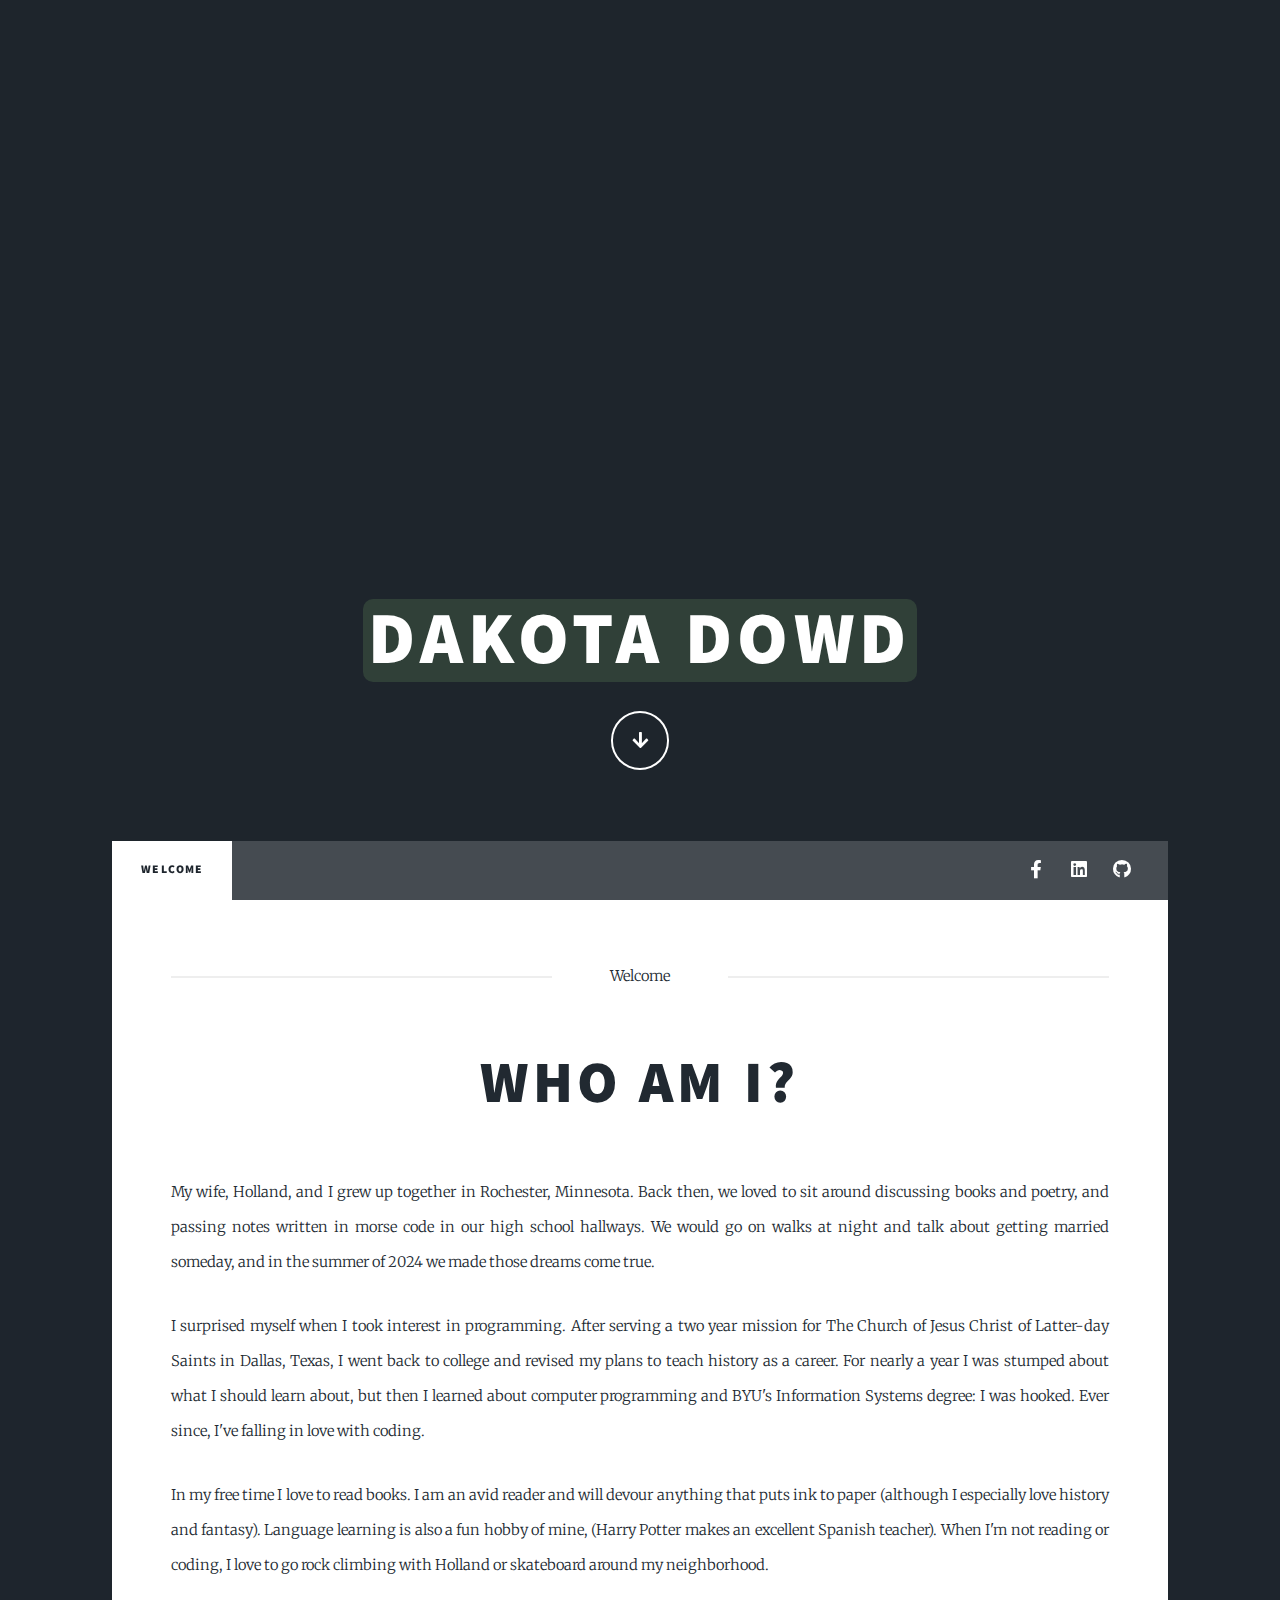
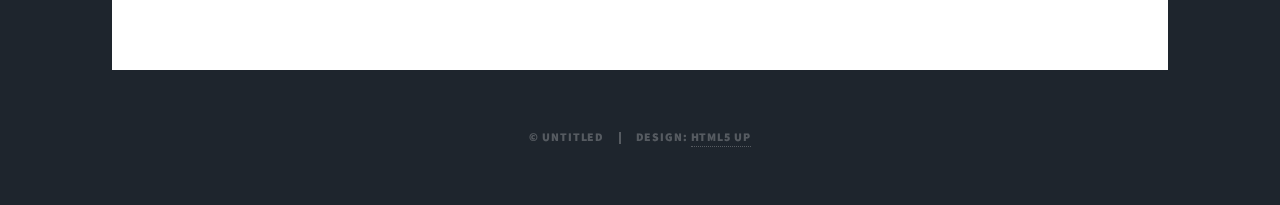
==== index.html @ 3ace3e80 "Add files via upload" ====
<!DOCTYPE HTML>
<!--
	Massively by HTML5 UP
	html5up.net | @ajlkn
	Free for personal and commercial use under the CCA 3.0 license (html5up.net/license)
-->
<html>
	<head>
		<title>Massively by HTML5 UP</title>
		<meta charset="utf-8" />
		<meta name="viewport" content="width=device-width, initial-scale=1, user-scalable=no" />
		<link rel="stylesheet" href="assets/css/main.css" />
		<noscript><link rel="stylesheet" href="assets/css/noscript.css" /></noscript>

	
	</head>
	<body class="is-preload">

		<!-- Wrapper -->
			<div id="wrapper" class="fade-in">

				<!-- Intro -->
					<div id="intro">
						<h1>Dakota Dowd<br />
						</h1>
						<ul class="actions">
							<li><a href="#header" class="button icon solid solo fa-arrow-down scrolly">Continue</a></li>
						</ul>
					</div>

				<!-- Header -->
					<header id="header">
						<a href="index.html" class="logo">Dakota Dowd</a>
					</header>

				<!-- Nav -->
					<nav id="nav">
						<ul class="links">
							<li class="active"><a href="index.html">Welcome</a></li>
							<!-- THESE ARE THE TABS FOR A GENERIC PAGE AND FOR A ELEMENTS REFERENCE PAGE -->
							<!-- <li><a href="generic.html">Generic Page</a></li> -->
							<!-- <li><a href="elements.html">Elements Reference</a></li> -->
						</ul>
						<ul class="icons">
							<!-- <li><a href="#" class="icon brands fa-twitter"><span class="label">Twitter</span></a></li> -->
							<li><a href="https://www.facebook.com/profile.php?id=100009518986532" class="icon brands fa-facebook-f"><span class="label">Facebook</span></a></li>
							<!-- <li><a href="#" class="icon brands fa-instagram"><span class="label">Instagram</span></a></li> -->
							<li><a href="www.linkedin.com/in/dakota-dowd-014100195" class="icon brands fa-linkedin"><span class="label">Linkedin</span></a></li>
							<li><a href="https://github.com/Dakota-Dowd" class="icon brands fa-github"><span class="label">GitHub</span></a></li>

						</ul>
					</nav>

				<!-- Main -->
					<div id="main">

						<!-- MAIN TEXT OF THE PAGE -->
							<article class="post featured">
								<header class="major">
									<span class="date">Welcome</span>
									<h2><a href="#">Who Am I?</a></h2>
									
								</header>
								
								
								<p>My wife, Holland, and I grew up together in Rochester, Minnesota. Back then, we loved to sit around discussing books and poetry, and passing notes written in morse code in our high school hallways. We would go on walks at night and talk about getting married someday, and in the summer of 2024 we made those dreams come true.</p>
								<!-- THIS IS A PICTURE OF HOLLAND AND ME IN CASE I WANT TO USE IT IN THE FUTURE -->
								<!-- <p style="text-align: center;">(This is us in our Sophomore year Homecoming)</p> -->
								<!-- <a href="#" class="image main"> -->
									<!-- <img src="images/HomecomingPhoto.jpg" alt="" style="width: 250px; height: 250px; display: block; margin-left: auto; margin-right: auto;" /></a> -->

								<p>I surprised myself when I took interest in programming. After serving a two year mission for The Church of Jesus Christ of Latter-day Saints in Dallas, Texas, I went back to college and revised my plans to teach history as a career. For nearly a year I was stumped about what I should learn about, but then I learned about computer programming and BYU's Information Systems degree: I was hooked. Ever since, I've falling in love with coding.</p>
								
								<!-- THIS IS A PICTURE OF BENJI AND ME IN CASE I WANT TO USE IT IN THE FUTURE -->
								<!-- <p style="text-align: center;">(My best friend since childhood, Benji, who introduced me to Information Systems)</p> -->
								<!-- <a href="#" class="image main"> -->
									<!-- <img src="images/Benji_and_me.jpg" alt="" style="width: 250px; height: 250px; display: block; margin-left: auto; margin-right: auto;" /></a> -->
								
									<p>In my free time I love to read books. I am an avid reader and will devour anything that puts ink to paper (although I especially love history and fantasy). Language learning is also a fun hobby of mine, (Harry Potter makes an excellent Spanish teacher). When I'm not reading or coding, I love to go rock climbing with Holland or skateboard around my neighborhood.</p>
								<!-- <ul class="actions special">
									<li><a href="#" class="button large">Full Story</a></li>
								</ul> -->
							</article>

						<!-- Posts (THIS IS WHERE I CAN ADD BLOG POSTS IF WANTED) -->
							<!-- <section class="posts">
								<article>
									<header>
										<span class="date">April 24, 2017</span>
										<h2><a href="#">Sed magna<br />
										ipsum faucibus</a></h2>
									</header>
									<a href="#" class="image fit"><img src="images/WeddingPhoto.jpg" alt="" /></a>
									<p>Donec eget ex magna. Interdum et malesuada fames ac ante ipsum primis in faucibus. Pellentesque venenatis dolor imperdiet dolor mattis sagittis magna etiam.</p>
									<ul class="actions special">
										<li><a href="#" class="button">Full Story</a></li>
									</ul>
								</article>
								<article>
									<header>
										<span class="date">April 22, 2017</span>
										<h2><a href="#">Primis eget<br />
										imperdiet lorem</a></h2>
									</header>
									<a href="#" class="image fit"><img src="images/WeddingPhoto.jpg" alt="" /></a>
									<p>Donec eget ex magna. Interdum et malesuada fames ac ante ipsum primis in faucibus. Pellentesque venenatis dolor imperdiet dolor mattis sagittis magna etiam.</p>
									<ul class="actions special">
										<li><a href="#" class="button">Full Story</a></li>
									</ul>
								</article>
								<article>
									<header>
										<span class="date">April 18, 2017</span>
										<h2><a href="#">Ante mattis<br />
										interdum dolor</a></h2>
									</header>
									<a href="#" class="image fit"><img src="images/WeddingPhoto.jpg" alt="" /></a>
									<p>Donec eget ex magna. Interdum et malesuada fames ac ante ipsum primis in faucibus. Pellentesque venenatis dolor imperdiet dolor mattis sagittis magna etiam.</p>
									<ul class="actions special">
										<li><a href="#" class="button">Full Story</a></li>
									</ul>
								</article>
								<article>
									<header>
										<span class="date">April 14, 2017</span>
										<h2><a href="#">Tempus sed<br />
										nulla imperdiet</a></h2>
									</header>
									<a href="#" class="image fit"><img src="images/pic05.jpg" alt="" /></a>
									<p>Donec eget ex magna. Interdum et malesuada fames ac ante ipsum primis in faucibus. Pellentesque venenatis dolor imperdiet dolor mattis sagittis magna etiam.</p>
									<ul class="actions special">
										<li><a href="#" class="button">Full Story</a></li>
									</ul>
								</article>
								<article>
									<header>
										<span class="date">April 11, 2017</span>
										<h2><a href="#">Odio magna<br />
										sed consectetur</a></h2>
									</header>
									<a href="#" class="image fit"><img src="images/pic06.jpg" alt="" /></a>
									<p>Donec eget ex magna. Interdum et malesuada fames ac ante ipsum primis in faucibus. Pellentesque venenatis dolor imperdiet dolor mattis sagittis magna etiam.</p>
									<ul class="actions special">
										<li><a href="#" class="button">Full Story</a></li>
									</ul>
								</article>
								<article>
									<header>
										<span class="date">April 7, 2017</span>
										<h2><a href="#">Augue lorem<br />
										primis vestibulum</a></h2>
									</header>
									<a href="#" class="image fit"><img src="images/pic07.jpg" alt="" /></a>
									<p>Donec eget ex magna. Interdum et malesuada fames ac ante ipsum primis in faucibus. Pellentesque venenatis dolor imperdiet dolor mattis sagittis magna etiam.</p>
									<ul class="actions special">
										<li><a href="#" class="button">Full Story</a></li>
									</ul>
								</article>
							</section> -->

						<!-- Footer -->
							<!-- <footer>
								<div class="pagination">
									<a href="#" class="previous">Prev</a>
									<a href="#" class="page active">1</a>
									<a href="#" class="page">2</a>
									<a href="#" class="page">3</a>
									<span class="extra">&hellip;</span>
									<a href="#" class="page">8</a>
									<a href="#" class="page">9</a>
									<a href="#" class="page">10</a>
									<a href="#" class="next">Next</a>
								</div>
							</footer> -->

					</div>

				<!-- Footer -->
					<!-- <footer id="footer">
						<section>
							<form method="post" action="#">
								<div class="fields">
									<div class="field">
										<label for="name">Name</label>
										<input type="text" name="name" id="name" />
									</div>
									<div class="field">
										<label for="email">Email</label>
										<input type="text" name="email" id="email" />
									</div>
									<div class="field">
										<label for="message">Message</label>
										<textarea name="message" id="message" rows="3"></textarea>
									</div>
								</div>
								<ul class="actions">
									<li><input type="submit" value="Send Message" /></li>
								</ul>
							</form>
						</section>
						<section class="split contact">
							<section class="alt">
								<h3>Address</h3>
								<p>1234 Somewhere Road #87257<br />
								Nashville, TN 00000-0000</p>
							</section>
							<section>
								<h3>Phone</h3>
								<p><a href="#">(000) 000-0000</a></p>
							</section>
							<section>
								<h3>Email</h3>
								<p><a href="#">info@untitled.tld</a></p>
							</section>
							<section>
								<h3>Social</h3>
								<ul class="icons alt">
									<li><a href="#" class="icon brands alt fa-twitter"><span class="label">Twitter</span></a></li>
									<li><a href="#" class="icon brands alt fa-facebook-f"><span class="label">Facebook</span></a></li>
									<li><a href="#" class="icon brands alt fa-instagram"><span class="label">Instagram</span></a></li>
									<li><a href="#" class="icon brands alt fa-github"><span class="label">GitHub</span></a></li>
								</ul>
							</section>
						</section>
					</footer> -->

				<!-- Copyright -->
					<div id="copyright">
						<ul><li>&copy; Untitled</li><li>Design: <a href="https://html5up.net">HTML5 UP</a></li></ul>
					</div>

			</div>

		<!-- Scripts -->
			<script src="assets/js/jquery.min.js"></script>
			<script src="assets/js/jquery.scrollex.min.js"></script>
			<script src="assets/js/jquery.scrolly.min.js"></script>
			<script src="assets/js/browser.min.js"></script>
			<script src="assets/js/breakpoints.min.js"></script>
			<script src="assets/js/util.js"></script>
			<script src="assets/js/main.js"></script>

	</body>
</html>
---- assets/css/main.css ----
@import url(fontawesome-all.min.css);
@import url("https://fonts.googleapis.com/css?family=Merriweather:300,700,300italic,700italic|Source+Sans+Pro:900");

/*
	Massively by HTML5 UP
	html5up.net | @ajlkn
	Free for personal and commercial use under the CCA 3.0 license (html5up.net/license)
*/
/* MY PERSONAL CSS */

/* ^^MY PERSONAL CSS^^ */



html, body, div, span, applet, object,
iframe, h1, h2, h3, h4, h5, h6, p, blockquote,
pre, a, abbr, acronym, address, big, cite,
code, del, dfn, em, img, ins, kbd, q, s, samp,
small, strike, strong, sub, sup, tt, var, b,
u, i, center, dl, dt, dd, ol, ul, li, fieldset,
form, label, legend, table, caption, tbody,
tfoot, thead, tr, th, td, article, aside,
canvas, details, embed, figure, figcaption,
footer, header, hgroup, menu, nav, output, ruby,
section, summary, time, mark, audio, video {
	margin: 0;
	padding: 0;
	border: 0;
	font-size: 100%;
	font: inherit;
	vertical-align: baseline;}

article, aside, details, figcaption, figure,
footer, header, hgroup, menu, nav, section {
	display: block;}

body {
	line-height: 1;
}

ol, ul {
	list-style: none;
}

blockquote, q {
	quotes: none;
}

	blockquote:before, blockquote:after, q:before, q:after {
		content: '';
		content: none;
	}

table {
	border-collapse: collapse;
	border-spacing: 0;
}

body {
	-webkit-text-size-adjust: none;
}

mark {
	background-color: transparent;
	color: inherit;
}

input::-moz-focus-inner {
	border: 0;
	padding: 0;
}

input, select, textarea {
	-moz-appearance: none;
	-webkit-appearance: none;
	-ms-appearance: none;
	appearance: none;
}

/* Basic */

	@-ms-viewport {
		width: device-width;
	}

	body {
		-ms-overflow-style: scrollbar;
	}

	@media screen and (max-width: 480px) {

		html, body {
			min-width: 320px;
		}

	}

	html {
		box-sizing: border-box;
	}

	*, *:before, *:after {
		box-sizing: inherit;
	}

	body {
		background-color: #1e252d;
	}

		body.is-preload *, body.is-preload *:before, body.is-preload *:after {
			-moz-animation: none !important;
			-webkit-animation: none !important;
			-ms-animation: none !important;
			animation: none !important;
			-moz-transition: none !important;
			-webkit-transition: none !important;
			-ms-transition: none !important;
			transition: none !important;
		}

/* Type */

	html {
		font-size: 16pt;
	}

		@media screen and (max-width: 1680px) {

			html {
				font-size: 12pt;
			}

		}

		@media screen and (max-width: 1280px) {

			html {
				font-size: 11pt;
			}

		}

		@media screen and (max-width: 360px) {

			html {
				font-size: 10pt;
			}

		}

	body {
		color: #212931;
	}

	body, input, select, textarea {
		font-family: "Merriweather", Georgia, serif;
		font-weight: 300;
		font-size: 1rem;
		line-height: 2.375;
	}

	a {
		-moz-transition: color 0.2s ease-in-out, background-color 0.2s ease-in-out, border-color 0.2s ease-in-out, box-shadow 0.2s ease-in-out;
		-webkit-transition: color 0.2s ease-in-out, background-color 0.2s ease-in-out, border-color 0.2s ease-in-out, box-shadow 0.2s ease-in-out;
		-ms-transition: color 0.2s ease-in-out, background-color 0.2s ease-in-out, border-color 0.2s ease-in-out, box-shadow 0.2s ease-in-out;
		transition: color 0.2s ease-in-out, background-color 0.2s ease-in-out, border-color 0.2s ease-in-out, box-shadow 0.2s ease-in-out;
		border-bottom: dotted 1px;
		text-decoration: none;
	}

		a:hover {
			border-bottom-color: transparent;
		}

	strong, b {
		font-weight: 600;
	}

	em, i {
		font-style: italic;
	}

	p {
		text-align: justify;
		margin: 0 0 2rem 0;
	}

	h1, h2, h3, h4, h5, h6 {
		font-family: "Source Sans Pro", Helvetica, sans-serif;
		font-weight: 900;
		line-height: 1.5;
		letter-spacing: 0.075em;
		text-transform: uppercase;
		margin: 0 0 1rem 0;
	}

		h1 a, h2 a, h3 a, h4 a, h5 a, h6 a {
			border-bottom: 0;
			color: inherit;
			text-decoration: none;
		}

	h1 {
		font-size: 4rem;
		line-height: 1.1;
		margin: 0 0 2rem 0;
		
	}

	h2 {
		font-size: 1.75rem;
		line-height: 1.3;
		margin: 0 0 1.5rem 0;
	}

	h3 {
		font-size: 1.25rem;
		margin: 0 0 1.5rem 0;
	}

	h4 {
		font-size: 1rem;
	}

	h5 {
		font-size: 0.9rem;
	}

	h6 {
		font-size: 0.8rem;
	}

	sub {
		font-size: 0.8rem;
		position: relative;
		top: 0.5rem;
	}

	sup {
		font-size: 0.8rem;
		position: relative;
		top: -0.5rem;
	}

	blockquote {
		border-left: solid 4px;
		font-style: italic;
		margin: 0 0 2rem 0;
		padding: 0.5rem 0 0.5rem 2rem;
	}

	code {
		border: solid 2px;
		font-family: "Courier New", monospace;
		font-size: 0.9rem;
		margin: 0 0.25rem;
		padding: 0.25rem 0.65rem;
	}

	pre {
		-webkit-overflow-scrolling: touch;
		font-family: "Courier New", monospace;
		font-size: 0.9rem;
		margin: 0 0 2rem 0;
	}

		pre code {
			display: block;
			line-height: 1.75;
			padding: 1rem 1.5rem;
			overflow-x: auto;
		}

	hr {
		border: 0;
		border-bottom: solid 2px;
		margin: 3rem 0;
	}

		hr.major {
			margin: 5rem 0;
		}

	.align-left {
		text-align: left;
	}

	.align-center {
		text-align: center;
	}

	.align-right {
		text-align: right;
	}

	input, select, textarea {
		color: #212931;
	}

	a {
		color: #212931;
		border-bottom-color: rgba(33, 41, 49, 0.5);
	}

		a:hover {
			border-bottom-color: transparent;
			color: #18bfef !important;
		}

	strong, b {
		color: #212931;
	}

	h1, h2, h3, h4, h5, h6 {
		color: #212931;
	}

	blockquote {
		border-left-color: #eeeeee;
	}

	code {
		background: rgba(220, 220, 220, 0.25);
		border-color: #eeeeee;
	}

	hr {
		border-bottom-color: #eeeeee;
	}

/* Row */

	.row {
		display: flex;
		flex-wrap: wrap;
		box-sizing: border-box;
		align-items: stretch;
	}

		.row > * {
			box-sizing: border-box;
		}

		.row.gtr-uniform > * > :last-child {
			margin-bottom: 0;
		}

		.row.aln-left {
			justify-content: flex-start;
		}

		.row.aln-center {
			justify-content: center;
		}

		.row.aln-right {
			justify-content: flex-end;
		}

		.row.aln-top {
			align-items: flex-start;
		}

		.row.aln-middle {
			align-items: center;
		}

		.row.aln-bottom {
			align-items: flex-end;
		}

		.row > .imp {
			order: -1;
		}

		.row > .col-1 {
			width: 8.33333%;
		}

		.row > .off-1 {
			margin-left: 8.33333%;
		}

		.row > .col-2 {
			width: 16.66667%;
		}

		.row > .off-2 {
			margin-left: 16.66667%;
		}

		.row > .col-3 {
			width: 25%;
		}

		.row > .off-3 {
			margin-left: 25%;
		}

		.row > .col-4 {
			width: 33.33333%;
		}

		.row > .off-4 {
			margin-left: 33.33333%;
		}

		.row > .col-5 {
			width: 41.66667%;
		}

		.row > .off-5 {
			margin-left: 41.66667%;
		}

		.row > .col-6 {
			width: 50%;
		}

		.row > .off-6 {
			margin-left: 50%;
		}

		.row > .col-7 {
			width: 58.33333%;
		}

		.row > .off-7 {
			margin-left: 58.33333%;
		}

		.row > .col-8 {
			width: 66.66667%;
		}

		.row > .off-8 {
			margin-left: 66.66667%;
		}

		.row > .col-9 {
			width: 75%;
		}

		.row > .off-9 {
			margin-left: 75%;
		}

		.row > .col-10 {
			width: 83.33333%;
		}

		.row > .off-10 {
			margin-left: 83.33333%;
		}

		.row > .col-11 {
			width: 91.66667%;
		}

		.row > .off-11 {
			margin-left: 91.66667%;
		}

		.row > .col-12 {
			width: 100%;
		}

		.row > .off-12 {
			margin-left: 100%;
		}

		.row.gtr-0 {
			margin-top: 0;
			margin-left: 0rem;
		}

			.row.gtr-0 > * {
				padding: 0 0 0 0rem;
			}

			.row.gtr-0.gtr-uniform {
				margin-top: 0rem;
			}

				.row.gtr-0.gtr-uniform > * {
					padding-top: 0rem;
				}

		.row.gtr-25 {
			margin-top: 0;
			margin-left: -0.375rem;
		}

			.row.gtr-25 > * {
				padding: 0 0 0 0.375rem;
			}

			.row.gtr-25.gtr-uniform {
				margin-top: -0.375rem;
			}

				.row.gtr-25.gtr-uniform > * {
					padding-top: 0.375rem;
				}

		.row.gtr-50 {
			margin-top: 0;
			margin-left: -0.75rem;
		}

			.row.gtr-50 > * {
				padding: 0 0 0 0.75rem;
			}

			.row.gtr-50.gtr-uniform {
				margin-top: -0.75rem;
			}

				.row.gtr-50.gtr-uniform > * {
					padding-top: 0.75rem;
				}

		.row {
			margin-top: 0;
			margin-left: -1.5rem;
		}

			.row > * {
				padding: 0 0 0 1.5rem;
			}

			.row.gtr-uniform {
				margin-top: -1.5rem;
			}

				.row.gtr-uniform > * {
					padding-top: 1.5rem;
				}

		.row.gtr-150 {
			margin-top: 0;
			margin-left: -2.25rem;
		}

			.row.gtr-150 > * {
				padding: 0 0 0 2.25rem;
			}

			.row.gtr-150.gtr-uniform {
				margin-top: -2.25rem;
			}

				.row.gtr-150.gtr-uniform > * {
					padding-top: 2.25rem;
				}

		.row.gtr-200 {
			margin-top: 0;
			margin-left: -3rem;
		}

			.row.gtr-200 > * {
				padding: 0 0 0 3rem;
			}

			.row.gtr-200.gtr-uniform {
				margin-top: -3rem;
			}

				.row.gtr-200.gtr-uniform > * {
					padding-top: 3rem;
				}

		@media screen and (max-width: 1680px) {

			.row {
				display: flex;
				flex-wrap: wrap;
				box-sizing: border-box;
				align-items: stretch;
			}

				.row > * {
					box-sizing: border-box;
				}

				.row.gtr-uniform > * > :last-child {
					margin-bottom: 0;
				}

				.row.aln-left {
					justify-content: flex-start;
				}

				.row.aln-center {
					justify-content: center;
				}

				.row.aln-right {
					justify-content: flex-end;
				}

				.row.aln-top {
					align-items: flex-start;
				}

				.row.aln-middle {
					align-items: center;
				}

				.row.aln-bottom {
					align-items: flex-end;
				}

				.row > .imp-xlarge {
					order: -1;
				}

				.row > .col-1-xlarge {
					width: 8.33333%;
				}

				.row > .off-1-xlarge {
					margin-left: 8.33333%;
				}

				.row > .col-2-xlarge {
					width: 16.66667%;
				}

				.row > .off-2-xlarge {
					margin-left: 16.66667%;
				}

				.row > .col-3-xlarge {
					width: 25%;
				}

				.row > .off-3-xlarge {
					margin-left: 25%;
				}

				.row > .col-4-xlarge {
					width: 33.33333%;
				}

				.row > .off-4-xlarge {
					margin-left: 33.33333%;
				}

				.row > .col-5-xlarge {
					width: 41.66667%;
				}

				.row > .off-5-xlarge {
					margin-left: 41.66667%;
				}

				.row > .col-6-xlarge {
					width: 50%;
				}

				.row > .off-6-xlarge {
					margin-left: 50%;
				}

				.row > .col-7-xlarge {
					width: 58.33333%;
				}

				.row > .off-7-xlarge {
					margin-left: 58.33333%;
				}

				.row > .col-8-xlarge {
					width: 66.66667%;
				}

				.row > .off-8-xlarge {
					margin-left: 66.66667%;
				}

				.row > .col-9-xlarge {
					width: 75%;
				}

				.row > .off-9-xlarge {
					margin-left: 75%;
				}

				.row > .col-10-xlarge {
					width: 83.33333%;
				}

				.row > .off-10-xlarge {
					margin-left: 83.33333%;
				}

				.row > .col-11-xlarge {
					width: 91.66667%;
				}

				.row > .off-11-xlarge {
					margin-left: 91.66667%;
				}

				.row > .col-12-xlarge {
					width: 100%;
				}

				.row > .off-12-xlarge {
					margin-left: 100%;
				}

				.row.gtr-0 {
					margin-top: 0;
					margin-left: 0rem;
				}

					.row.gtr-0 > * {
						padding: 0 0 0 0rem;
					}

					.row.gtr-0.gtr-uniform {
						margin-top: 0rem;
					}

						.row.gtr-0.gtr-uniform > * {
							padding-top: 0rem;
						}

				.row.gtr-25 {
					margin-top: 0;
					margin-left: -0.375rem;
				}

					.row.gtr-25 > * {
						padding: 0 0 0 0.375rem;
					}

					.row.gtr-25.gtr-uniform {
						margin-top: -0.375rem;
					}

						.row.gtr-25.gtr-uniform > * {
							padding-top: 0.375rem;
						}

				.row.gtr-50 {
					margin-top: 0;
					margin-left: -0.75rem;
				}

					.row.gtr-50 > * {
						padding: 0 0 0 0.75rem;
					}

					.row.gtr-50.gtr-uniform {
						margin-top: -0.75rem;
					}

						.row.gtr-50.gtr-uniform > * {
							padding-top: 0.75rem;
						}

				.row {
					margin-top: 0;
					margin-left: -1.5rem;
				}

					.row > * {
						padding: 0 0 0 1.5rem;
					}

					.row.gtr-uniform {
						margin-top: -1.5rem;
					}

						.row.gtr-uniform > * {
							padding-top: 1.5rem;
						}

				.row.gtr-150 {
					margin-top: 0;
					margin-left: -2.25rem;
				}

					.row.gtr-150 > * {
						padding: 0 0 0 2.25rem;
					}

					.row.gtr-150.gtr-uniform {
						margin-top: -2.25rem;
					}

						.row.gtr-150.gtr-uniform > * {
							padding-top: 2.25rem;
						}

				.row.gtr-200 {
					margin-top: 0;
					margin-left: -3rem;
				}

					.row.gtr-200 > * {
						padding: 0 0 0 3rem;
					}

					.row.gtr-200.gtr-uniform {
						margin-top: -3rem;
					}

						.row.gtr-200.gtr-uniform > * {
							padding-top: 3rem;
						}

		}

		@media screen and (max-width: 1280px) {

			.row {
				display: flex;
				flex-wrap: wrap;
				box-sizing: border-box;
				align-items: stretch;
			}

				.row > * {
					box-sizing: border-box;
				}

				.row.gtr-uniform > * > :last-child {
					margin-bottom: 0;
				}

				.row.aln-left {
					justify-content: flex-start;
				}

				.row.aln-center {
					justify-content: center;
				}

				.row.aln-right {
					justify-content: flex-end;
				}

				.row.aln-top {
					align-items: flex-start;
				}

				.row.aln-middle {
					align-items: center;
				}

				.row.aln-bottom {
					align-items: flex-end;
				}

				.row > .imp-large {
					order: -1;
				}

				.row > .col-1-large {
					width: 8.33333%;
				}

				.row > .off-1-large {
					margin-left: 8.33333%;
				}

				.row > .col-2-large {
					width: 16.66667%;
				}

				.row > .off-2-large {
					margin-left: 16.66667%;
				}

				.row > .col-3-large {
					width: 25%;
				}

				.row > .off-3-large {
					margin-left: 25%;
				}

				.row > .col-4-large {
					width: 33.33333%;
				}

				.row > .off-4-large {
					margin-left: 33.33333%;
				}

				.row > .col-5-large {
					width: 41.66667%;
				}

				.row > .off-5-large {
					margin-left: 41.66667%;
				}

				.row > .col-6-large {
					width: 50%;
				}

				.row > .off-6-large {
					margin-left: 50%;
				}

				.row > .col-7-large {
					width: 58.33333%;
				}

				.row > .off-7-large {
					margin-left: 58.33333%;
				}

				.row > .col-8-large {
					width: 66.66667%;
				}

				.row > .off-8-large {
					margin-left: 66.66667%;
				}

				.row > .col-9-large {
					width: 75%;
				}

				.row > .off-9-large {
					margin-left: 75%;
				}

				.row > .col-10-large {
					width: 83.33333%;
				}

				.row > .off-10-large {
					margin-left: 83.33333%;
				}

				.row > .col-11-large {
					width: 91.66667%;
				}

				.row > .off-11-large {
					margin-left: 91.66667%;
				}

				.row > .col-12-large {
					width: 100%;
				}

				.row > .off-12-large {
					margin-left: 100%;
				}

				.row.gtr-0 {
					margin-top: 0;
					margin-left: 0rem;
				}

					.row.gtr-0 > * {
						padding: 0 0 0 0rem;
					}

					.row.gtr-0.gtr-uniform {
						margin-top: 0rem;
					}

						.row.gtr-0.gtr-uniform > * {
							padding-top: 0rem;
						}

				.row.gtr-25 {
					margin-top: 0;
					margin-left: -0.375rem;
				}

					.row.gtr-25 > * {
						padding: 0 0 0 0.375rem;
					}

					.row.gtr-25.gtr-uniform {
						margin-top: -0.375rem;
					}

						.row.gtr-25.gtr-uniform > * {
							padding-top: 0.375rem;
						}

				.row.gtr-50 {
					margin-top: 0;
					margin-left: -0.75rem;
				}

					.row.gtr-50 > * {
						padding: 0 0 0 0.75rem;
					}

					.row.gtr-50.gtr-uniform {
						margin-top: -0.75rem;
					}

						.row.gtr-50.gtr-uniform > * {
							padding-top: 0.75rem;
						}

				.row {
					margin-top: 0;
					margin-left: -1.5rem;
				}

					.row > * {
						padding: 0 0 0 1.5rem;
					}

					.row.gtr-uniform {
						margin-top: -1.5rem;
					}

						.row.gtr-uniform > * {
							padding-top: 1.5rem;
						}

				.row.gtr-150 {
					margin-top: 0;
					margin-left: -2.25rem;
				}

					.row.gtr-150 > * {
						padding: 0 0 0 2.25rem;
					}

					.row.gtr-150.gtr-uniform {
						margin-top: -2.25rem;
					}

						.row.gtr-150.gtr-uniform > * {
							padding-top: 2.25rem;
						}

				.row.gtr-200 {
					margin-top: 0;
					margin-left: -3rem;
				}

					.row.gtr-200 > * {
						padding: 0 0 0 3rem;
					}

					.row.gtr-200.gtr-uniform {
						margin-top: -3rem;
					}

						.row.gtr-200.gtr-uniform > * {
							padding-top: 3rem;
						}

		}

		@media screen and (max-width: 980px) {

			.row {
				display: flex;
				flex-wrap: wrap;
				box-sizing: border-box;
				align-items: stretch;
			}

				.row > * {
					box-sizing: border-box;
				}

				.row.gtr-uniform > * > :last-child {
					margin-bottom: 0;
				}

				.row.aln-left {
					justify-content: flex-start;
				}

				.row.aln-center {
					justify-content: center;
				}

				.row.aln-right {
					justify-content: flex-end;
				}

				.row.aln-top {
					align-items: flex-start;
				}

				.row.aln-middle {
					align-items: center;
				}

				.row.aln-bottom {
					align-items: flex-end;
				}

				.row > .imp-medium {
					order: -1;
				}

				.row > .col-1-medium {
					width: 8.33333%;
				}

				.row > .off-1-medium {
					margin-left: 8.33333%;
				}

				.row > .col-2-medium {
					width: 16.66667%;
				}

				.row > .off-2-medium {
					margin-left: 16.66667%;
				}

				.row > .col-3-medium {
					width: 25%;
				}

				.row > .off-3-medium {
					margin-left: 25%;
				}

				.row > .col-4-medium {
					width: 33.33333%;
				}

				.row > .off-4-medium {
					margin-left: 33.33333%;
				}

				.row > .col-5-medium {
					width: 41.66667%;
				}

				.row > .off-5-medium {
					margin-left: 41.66667%;
				}

				.row > .col-6-medium {
					width: 50%;
				}

				.row > .off-6-medium {
					margin-left: 50%;
				}

				.row > .col-7-medium {
					width: 58.33333%;
				}

				.row > .off-7-medium {
					margin-left: 58.33333%;
				}

				.row > .col-8-medium {
					width: 66.66667%;
				}

				.row > .off-8-medium {
					margin-left: 66.66667%;
				}

				.row > .col-9-medium {
					width: 75%;
				}

				.row > .off-9-medium {
					margin-left: 75%;
				}

				.row > .col-10-medium {
					width: 83.33333%;
				}

				.row > .off-10-medium {
					margin-left: 83.33333%;
				}

				.row > .col-11-medium {
					width: 91.66667%;
				}

				.row > .off-11-medium {
					margin-left: 91.66667%;
				}

				.row > .col-12-medium {
					width: 100%;
				}

				.row > .off-12-medium {
					margin-left: 100%;
				}

				.row.gtr-0 {
					margin-top: 0;
					margin-left: 0rem;
				}

					.row.gtr-0 > * {
						padding: 0 0 0 0rem;
					}

					.row.gtr-0.gtr-uniform {
						margin-top: 0rem;
					}

						.row.gtr-0.gtr-uniform > * {
							padding-top: 0rem;
						}

				.row.gtr-25 {
					margin-top: 0;
					margin-left: -0.375rem;
				}

					.row.gtr-25 > * {
						padding: 0 0 0 0.375rem;
					}

					.row.gtr-25.gtr-uniform {
						margin-top: -0.375rem;
					}

						.row.gtr-25.gtr-uniform > * {
							padding-top: 0.375rem;
						}

				.row.gtr-50 {
					margin-top: 0;
					margin-left: -0.75rem;
				}

					.row.gtr-50 > * {
						padding: 0 0 0 0.75rem;
					}

					.row.gtr-50.gtr-uniform {
						margin-top: -0.75rem;
					}

						.row.gtr-50.gtr-uniform > * {
							padding-top: 0.75rem;
						}

				.row {
					margin-top: 0;
					margin-left: -1.5rem;
				}

					.row > * {
						padding: 0 0 0 1.5rem;
					}

					.row.gtr-uniform {
						margin-top: -1.5rem;
					}

						.row.gtr-uniform > * {
							padding-top: 1.5rem;
						}

				.row.gtr-150 {
					margin-top: 0;
					margin-left: -2.25rem;
				}

					.row.gtr-150 > * {
						padding: 0 0 0 2.25rem;
					}

					.row.gtr-150.gtr-uniform {
						margin-top: -2.25rem;
					}

						.row.gtr-150.gtr-uniform > * {
							padding-top: 2.25rem;
						}

				.row.gtr-200 {
					margin-top: 0;
					margin-left: -3rem;
				}

					.row.gtr-200 > * {
						padding: 0 0 0 3rem;
					}

					.row.gtr-200.gtr-uniform {
						margin-top: -3rem;
					}

						.row.gtr-200.gtr-uniform > * {
							padding-top: 3rem;
						}

		}

		@media screen and (max-width: 736px) {

			.row {
				display: flex;
				flex-wrap: wrap;
				box-sizing: border-box;
				align-items: stretch;
			}

				.row > * {
					box-sizing: border-box;
				}

				.row.gtr-uniform > * > :last-child {
					margin-bottom: 0;
				}

				.row.aln-left {
					justify-content: flex-start;
				}

				.row.aln-center {
					justify-content: center;
				}

				.row.aln-right {
					justify-content: flex-end;
				}

				.row.aln-top {
					align-items: flex-start;
				}

				.row.aln-middle {
					align-items: center;
				}

				.row.aln-bottom {
					align-items: flex-end;
				}

				.row > .imp-small {
					order: -1;
				}

				.row > .col-1-small {
					width: 8.33333%;
				}

				.row > .off-1-small {
					margin-left: 8.33333%;
				}

				.row > .col-2-small {
					width: 16.66667%;
				}

				.row > .off-2-small {
					margin-left: 16.66667%;
				}

				.row > .col-3-small {
					width: 25%;
				}

				.row > .off-3-small {
					margin-left: 25%;
				}

				.row > .col-4-small {
					width: 33.33333%;
				}

				.row > .off-4-small {
					margin-left: 33.33333%;
				}

				.row > .col-5-small {
					width: 41.66667%;
				}

				.row > .off-5-small {
					margin-left: 41.66667%;
				}

				.row > .col-6-small {
					width: 50%;
				}

				.row > .off-6-small {
					margin-left: 50%;
				}

				.row > .col-7-small {
					width: 58.33333%;
				}

				.row > .off-7-small {
					margin-left: 58.33333%;
				}

				.row > .col-8-small {
					width: 66.66667%;
				}

				.row > .off-8-small {
					margin-left: 66.66667%;
				}

				.row > .col-9-small {
					width: 75%;
				}

				.row > .off-9-small {
					margin-left: 75%;
				}

				.row > .col-10-small {
					width: 83.33333%;
				}

				.row > .off-10-small {
					margin-left: 83.33333%;
				}

				.row > .col-11-small {
					width: 91.66667%;
				}

				.row > .off-11-small {
					margin-left: 91.66667%;
				}

				.row > .col-12-small {
					width: 100%;
				}

				.row > .off-12-small {
					margin-left: 100%;
				}

				.row.gtr-0 {
					margin-top: 0;
					margin-left: 0rem;
				}

					.row.gtr-0 > * {
						padding: 0 0 0 0rem;
					}

					.row.gtr-0.gtr-uniform {
						margin-top: 0rem;
					}

						.row.gtr-0.gtr-uniform > * {
							padding-top: 0rem;
						}

				.row.gtr-25 {
					margin-top: 0;
					margin-left: -0.375rem;
				}

					.row.gtr-25 > * {
						padding: 0 0 0 0.375rem;
					}

					.row.gtr-25.gtr-uniform {
						margin-top: -0.375rem;
					}

						.row.gtr-25.gtr-uniform > * {
							padding-top: 0.375rem;
						}

				.row.gtr-50 {
					margin-top: 0;
					margin-left: -0.75rem;
				}

					.row.gtr-50 > * {
						padding: 0 0 0 0.75rem;
					}

					.row.gtr-50.gtr-uniform {
						margin-top: -0.75rem;
					}

						.row.gtr-50.gtr-uniform > * {
							padding-top: 0.75rem;
						}

				.row {
					margin-top: 0;
					margin-left: -1.5rem;
				}

					.row > * {
						padding: 0 0 0 1.5rem;
					}

					.row.gtr-uniform {
						margin-top: -1.5rem;
					}

						.row.gtr-uniform > * {
							padding-top: 1.5rem;
						}

				.row.gtr-150 {
					margin-top: 0;
					margin-left: -2.25rem;
				}

					.row.gtr-150 > * {
						padding: 0 0 0 2.25rem;
					}

					.row.gtr-150.gtr-uniform {
						margin-top: -2.25rem;
					}

						.row.gtr-150.gtr-uniform > * {
							padding-top: 2.25rem;
						}

				.row.gtr-200 {
					margin-top: 0;
					margin-left: -3rem;
				}

					.row.gtr-200 > * {
						padding: 0 0 0 3rem;
					}

					.row.gtr-200.gtr-uniform {
						margin-top: -3rem;
					}

						.row.gtr-200.gtr-uniform > * {
							padding-top: 3rem;
						}

		}

		@media screen and (max-width: 480px) {

			.row {
				display: flex;
				flex-wrap: wrap;
				box-sizing: border-box;
				align-items: stretch;
			}

				.row > * {
					box-sizing: border-box;
				}

				.row.gtr-uniform > * > :last-child {
					margin-bottom: 0;
				}

				.row.aln-left {
					justify-content: flex-start;
				}

				.row.aln-center {
					justify-content: center;
				}

				.row.aln-right {
					justify-content: flex-end;
				}

				.row.aln-top {
					align-items: flex-start;
				}

				.row.aln-middle {
					align-items: center;
				}

				.row.aln-bottom {
					align-items: flex-end;
				}

				.row > .imp-xsmall {
					order: -1;
				}

				.row > .col-1-xsmall {
					width: 8.33333%;
				}

				.row > .off-1-xsmall {
					margin-left: 8.33333%;
				}

				.row > .col-2-xsmall {
					width: 16.66667%;
				}

				.row > .off-2-xsmall {
					margin-left: 16.66667%;
				}

				.row > .col-3-xsmall {
					width: 25%;
				}

				.row > .off-3-xsmall {
					margin-left: 25%;
				}

				.row > .col-4-xsmall {
					width: 33.33333%;
				}

				.row > .off-4-xsmall {
					margin-left: 33.33333%;
				}

				.row > .col-5-xsmall {
					width: 41.66667%;
				}

				.row > .off-5-xsmall {
					margin-left: 41.66667%;
				}

				.row > .col-6-xsmall {
					width: 50%;
				}

				.row > .off-6-xsmall {
					margin-left: 50%;
				}

				.row > .col-7-xsmall {
					width: 58.33333%;
				}

				.row > .off-7-xsmall {
					margin-left: 58.33333%;
				}

				.row > .col-8-xsmall {
					width: 66.66667%;
				}

				.row > .off-8-xsmall {
					margin-left: 66.66667%;
				}

				.row > .col-9-xsmall {
					width: 75%;
				}

				.row > .off-9-xsmall {
					margin-left: 75%;
				}

				.row > .col-10-xsmall {
					width: 83.33333%;
				}

				.row > .off-10-xsmall {
					margin-left: 83.33333%;
				}

				.row > .col-11-xsmall {
					width: 91.66667%;
				}

				.row > .off-11-xsmall {
					margin-left: 91.66667%;
				}

				.row > .col-12-xsmall {
					width: 100%;
				}

				.row > .off-12-xsmall {
					margin-left: 100%;
				}

				.row.gtr-0 {
					margin-top: 0;
					margin-left: 0rem;
				}

					.row.gtr-0 > * {
						padding: 0 0 0 0rem;
					}

					.row.gtr-0.gtr-uniform {
						margin-top: 0rem;
					}

						.row.gtr-0.gtr-uniform > * {
							padding-top: 0rem;
						}

				.row.gtr-25 {
					margin-top: 0;
					margin-left: -0.375rem;
				}

					.row.gtr-25 > * {
						padding: 0 0 0 0.375rem;
					}

					.row.gtr-25.gtr-uniform {
						margin-top: -0.375rem;
					}

						.row.gtr-25.gtr-uniform > * {
							padding-top: 0.375rem;
						}

				.row.gtr-50 {
					margin-top: 0;
					margin-left: -0.75rem;
				}

					.row.gtr-50 > * {
						padding: 0 0 0 0.75rem;
					}

					.row.gtr-50.gtr-uniform {
						margin-top: -0.75rem;
					}

						.row.gtr-50.gtr-uniform > * {
							padding-top: 0.75rem;
						}

				.row {
					margin-top: 0;
					margin-left: -1.5rem;
				}

					.row > * {
						padding: 0 0 0 1.5rem;
					}

					.row.gtr-uniform {
						margin-top: -1.5rem;
					}

						.row.gtr-uniform > * {
							padding-top: 1.5rem;
						}

				.row.gtr-150 {
					margin-top: 0;
					margin-left: -2.25rem;
				}

					.row.gtr-150 > * {
						padding: 0 0 0 2.25rem;
					}

					.row.gtr-150.gtr-uniform {
						margin-top: -2.25rem;
					}

						.row.gtr-150.gtr-uniform > * {
							padding-top: 2.25rem;
						}

				.row.gtr-200 {
					margin-top: 0;
					margin-left: -3rem;
				}

					.row.gtr-200 > * {
						padding: 0 0 0 3rem;
					}

					.row.gtr-200.gtr-uniform {
						margin-top: -3rem;
					}

						.row.gtr-200.gtr-uniform > * {
							padding-top: 3rem;
						}

		}

		@media screen and (max-width: 360px) {

			.row {
				display: flex;
				flex-wrap: wrap;
				box-sizing: border-box;
				align-items: stretch;
			}

				.row > * {
					box-sizing: border-box;
				}

				.row.gtr-uniform > * > :last-child {
					margin-bottom: 0;
				}

				.row.aln-left {
					justify-content: flex-start;
				}

				.row.aln-center {
					justify-content: center;
				}

				.row.aln-right {
					justify-content: flex-end;
				}

				.row.aln-top {
					align-items: flex-start;
				}

				.row.aln-middle {
					align-items: center;
				}

				.row.aln-bottom {
					align-items: flex-end;
				}

				.row > .imp-xxsmall {
					order: -1;
				}

				.row > .col-1-xxsmall {
					width: 8.33333%;
				}

				.row > .off-1-xxsmall {
					margin-left: 8.33333%;
				}

				.row > .col-2-xxsmall {
					width: 16.66667%;
				}

				.row > .off-2-xxsmall {
					margin-left: 16.66667%;
				}

				.row > .col-3-xxsmall {
					width: 25%;
				}

				.row > .off-3-xxsmall {
					margin-left: 25%;
				}

				.row > .col-4-xxsmall {
					width: 33.33333%;
				}

				.row > .off-4-xxsmall {
					margin-left: 33.33333%;
				}

				.row > .col-5-xxsmall {
					width: 41.66667%;
				}

				.row > .off-5-xxsmall {
					margin-left: 41.66667%;
				}

				.row > .col-6-xxsmall {
					width: 50%;
				}

				.row > .off-6-xxsmall {
					margin-left: 50%;
				}

				.row > .col-7-xxsmall {
					width: 58.33333%;
				}

				.row > .off-7-xxsmall {
					margin-left: 58.33333%;
				}

				.row > .col-8-xxsmall {
					width: 66.66667%;
				}

				.row > .off-8-xxsmall {
					margin-left: 66.66667%;
				}

				.row > .col-9-xxsmall {
					width: 75%;
				}

				.row > .off-9-xxsmall {
					margin-left: 75%;
				}

				.row > .col-10-xxsmall {
					width: 83.33333%;
				}

				.row > .off-10-xxsmall {
					margin-left: 83.33333%;
				}

				.row > .col-11-xxsmall {
					width: 91.66667%;
				}

				.row > .off-11-xxsmall {
					margin-left: 91.66667%;
				}

				.row > .col-12-xxsmall {
					width: 100%;
				}

				.row > .off-12-xxsmall {
					margin-left: 100%;
				}

				.row.gtr-0 {
					margin-top: 0;
					margin-left: 0rem;
				}

					.row.gtr-0 > * {
						padding: 0 0 0 0rem;
					}

					.row.gtr-0.gtr-uniform {
						margin-top: 0rem;
					}

						.row.gtr-0.gtr-uniform > * {
							padding-top: 0rem;
						}

				.row.gtr-25 {
					margin-top: 0;
					margin-left: -0.375rem;
				}

					.row.gtr-25 > * {
						padding: 0 0 0 0.375rem;
					}

					.row.gtr-25.gtr-uniform {
						margin-top: -0.375rem;
					}

						.row.gtr-25.gtr-uniform > * {
							padding-top: 0.375rem;
						}

				.row.gtr-50 {
					margin-top: 0;
					margin-left: -0.75rem;
				}

					.row.gtr-50 > * {
						padding: 0 0 0 0.75rem;
					}

					.row.gtr-50.gtr-uniform {
						margin-top: -0.75rem;
					}

						.row.gtr-50.gtr-uniform > * {
							padding-top: 0.75rem;
						}

				.row {
					margin-top: 0;
					margin-left: -1.5rem;
				}

					.row > * {
						padding: 0 0 0 1.5rem;
					}

					.row.gtr-uniform {
						margin-top: -1.5rem;
					}

						.row.gtr-uniform > * {
							padding-top: 1.5rem;
						}

				.row.gtr-150 {
					margin-top: 0;
					margin-left: -2.25rem;
				}

					.row.gtr-150 > * {
						padding: 0 0 0 2.25rem;
					}

					.row.gtr-150.gtr-uniform {
						margin-top: -2.25rem;
					}

						.row.gtr-150.gtr-uniform > * {
							padding-top: 2.25rem;
						}

				.row.gtr-200 {
					margin-top: 0;
					margin-left: -3rem;
				}

					.row.gtr-200 > * {
						padding: 0 0 0 3rem;
					}

					.row.gtr-200.gtr-uniform {
						margin-top: -3rem;
					}

						.row.gtr-200.gtr-uniform > * {
							padding-top: 3rem;
						}

		}

/* Box */

	.box {
		border: solid 2px;
		margin-bottom: 2rem;
		padding: 1.5rem;
	}

		.box > :last-child,
		.box > :last-child > :last-child,
		.box > :last-child > :last-child > :last-child {
			margin-bottom: 0;
		}

		.box.alt {
			border: 0;
			border-radius: 0;
			padding: 0;
		}

	.box {
		border-color: #eeeeee;
	}

/* Button */

	input[type="submit"],
	input[type="reset"],
	input[type="button"],
	button,
	.button {
		-moz-appearance: none;
		-webkit-appearance: none;
		-ms-appearance: none;
		appearance: none;
		-moz-transition: background-color 0.2s ease-in-out, box-shadow 0.2s ease-in-out, color 0.2s ease-in-out;
		-webkit-transition: background-color 0.2s ease-in-out, box-shadow 0.2s ease-in-out, color 0.2s ease-in-out;
		-ms-transition: background-color 0.2s ease-in-out, box-shadow 0.2s ease-in-out, color 0.2s ease-in-out;
		transition: background-color 0.2s ease-in-out, box-shadow 0.2s ease-in-out, color 0.2s ease-in-out;
		border: 0;
		border-radius: 0;
		cursor: pointer;
		display: inline-block;
		font-family: "Source Sans Pro", Helvetica, sans-serif;
		font-size: 0.8rem;
		font-weight: 900;
		letter-spacing: 0.075em;
		height: 3rem;
		line-height: 3rem;
		padding: 0 2rem;
		text-align: center;
		text-decoration: none;
		text-transform: uppercase;
		white-space: nowrap;
	}

		input[type="submit"].icon:before,
		input[type="reset"].icon:before,
		input[type="button"].icon:before,
		button.icon:before,
		.button.icon:before {
			margin-right: 0.5rem;
		}

		input[type="submit"].icon.solo,
		input[type="reset"].icon.solo,
		input[type="button"].icon.solo,
		button.icon.solo,
		.button.icon.solo {
			position: relative;
			width: 4rem;
			height: 4rem;
			line-height: 4rem;
			border-radius: 4rem;
			text-indent: 4rem;
			overflow: hidden;
			padding: 0;
			white-space: nowrap;
		}

			input[type="submit"].icon.solo:before,
			input[type="reset"].icon.solo:before,
			input[type="button"].icon.solo:before,
			button.icon.solo:before,
			.button.icon.solo:before {
				position: absolute;
				display: block;
				top: 0;
				left: 0;
				width: inherit;
				height: inherit;
				line-height: inherit;
				font-size: 1.25rem;
				margin-right: 0;
				text-align: center;
				text-indent: 0;
			}

		input[type="submit"].fit,
		input[type="reset"].fit,
		input[type="button"].fit,
		button.fit,
		.button.fit {
			width: 100%;
		}

		input[type="submit"].small,
		input[type="reset"].small,
		input[type="button"].small,
		button.small,
		.button.small {
			font-size: 0.7rem;
			height: 2.5rem;
			line-height: 2.5rem;
			padding: 0 1.5rem;
		}

		input[type="submit"].large,
		input[type="reset"].large,
		input[type="button"].large,
		button.large,
		.button.large {
			font-size: 0.9rem;
			height: 3.5rem;
			line-height: 3.5rem;
			padding: 0 2.75rem;
		}

		@media screen and (max-width: 980px) {

			input[type="submit"],
			input[type="reset"],
			input[type="button"],
			button,
			.button {
				font-size: 0.9rem;
				height: 3.25rem;
				line-height: 3.25rem;
			}

				input[type="submit"].large,
				input[type="reset"].large,
				input[type="button"].large,
				button.large,
				.button.large {
					font-size: 1rem;
					height: 3.75rem;
					line-height: 3.75rem;
				}

		}

		input[type="submit"].disabled, input[type="submit"]:disabled,
		input[type="reset"].disabled,
		input[type="reset"]:disabled,
		input[type="button"].disabled,
		input[type="button"]:disabled,
		button.disabled,
		button:disabled,
		.button.disabled,
		.button:disabled {
			pointer-events: none;
			opacity: 0.25;
		}

	input[type="submit"],
	input[type="reset"],
	input[type="button"],
	button,
	.button {
		background-color: transparent;
		box-shadow: inset 0 0 0 2px #212931;
		color: #212931 !important;
	}

		input[type="submit"]:hover,
		input[type="reset"]:hover,
		input[type="button"]:hover,
		button:hover,
		.button:hover {
			box-shadow: inset 0 0 0 2px #18bfef;
			color: #18bfef !important;
		}

		input[type="submit"].primary,
		input[type="reset"].primary,
		input[type="button"].primary,
		button.primary,
		.button.primary {
			background-color: #212931;
			box-shadow: none;
			color: #ffffff !important;
		}

			input[type="submit"].primary:hover,
			input[type="reset"].primary:hover,
			input[type="button"].primary:hover,
			button.primary:hover,
			.button.primary:hover {
				background-color: #18bfef;
			}

/* Form */

	form {
		margin: 0 0 2rem 0;
	}

		form > :last-child {
			margin-bottom: 0;
		}

		form > .fields {
			display: -moz-flex;
			display: -webkit-flex;
			display: -ms-flex;
			display: flex;
			-moz-flex-wrap: wrap;
			-webkit-flex-wrap: wrap;
			-ms-flex-wrap: wrap;
			flex-wrap: wrap;
			width: calc(100% + 3rem);
			margin: -1.5rem 0 2rem -1.5rem;
		}

			form > .fields > .field {
				-moz-flex-grow: 0;
				-webkit-flex-grow: 0;
				-ms-flex-grow: 0;
				flex-grow: 0;
				-moz-flex-shrink: 0;
				-webkit-flex-shrink: 0;
				-ms-flex-shrink: 0;
				flex-shrink: 0;
				padding: 1.5rem 0 0 1.5rem;
				width: calc(100% - 1.5rem);
			}

				form > .fields > .field.half {
					width: calc(50% - 0.75rem);
				}

				form > .fields > .field.third {
					width: calc(100%/3 - 0.5rem);
				}

				form > .fields > .field.quarter {
					width: calc(25% - 0.375rem);
				}

		@media screen and (max-width: 480px) {

			form > .fields {
				width: calc(100% + 3rem);
				margin: -1.5rem 0 2rem -1.5rem;
			}

				form > .fields > .field {
					padding: 1.5rem 0 0 1.5rem;
					width: calc(100% - 1.5rem);
				}

					form > .fields > .field.half {
						width: calc(100% - 1.5rem);
					}

					form > .fields > .field.third {
						width: calc(100% - 1.5rem);
					}

					form > .fields > .field.quarter {
						width: calc(100% - 1.5rem);
					}

		}

	label {
		display: block;
		font-family: "Source Sans Pro", Helvetica, sans-serif;
		font-weight: 900;
		line-height: 1.5;
		letter-spacing: 0.075em;
		font-size: 0.8rem;
		text-transform: uppercase;
		margin: 0 0 0.75rem 0;
	}

		@media screen and (max-width: 980px) {

			label {
				font-size: 0.9rem;
			}

		}

	input[type="text"],
	input[type="password"],
	input[type="email"],
	select,
	textarea {
		-moz-appearance: none;
		-webkit-appearance: none;
		-ms-appearance: none;
		appearance: none;
		background: transparent;
		border-radius: 0;
		border: solid 2px;
		color: inherit;
		display: block;
		outline: 0;
		padding: 0 1rem;
		text-decoration: none;
		width: 100%;
	}

		input[type="text"]:invalid,
		input[type="password"]:invalid,
		input[type="email"]:invalid,
		select:invalid,
		textarea:invalid {
			box-shadow: none;
		}

	select {
		background-size: 1.25rem;
		background-repeat: no-repeat;
		background-position: calc(100% - 1rem) center;
		height: 3rem;
		padding-right: 3rem;
		text-overflow: ellipsis;
	}

		select:focus::-ms-value {
			background-color: transparent;
		}

		select::-ms-expand {
			display: none;
		}

	input[type="text"],
	input[type="password"],
	input[type="email"],
	select {
		height: 3rem;
	}

	textarea {
		padding: 0.75rem 1rem;
	}

	input[type="checkbox"],
	input[type="radio"] {
		-moz-appearance: none;
		-webkit-appearance: none;
		-ms-appearance: none;
		appearance: none;
		display: block;
		float: left;
		margin-right: -2rem;
		opacity: 0;
		width: 1rem;
		z-index: -1;
	}

		input[type="checkbox"] + label,
		input[type="radio"] + label {
			text-decoration: none;
			cursor: pointer;
			display: inline-block;
			font-size: 1rem;
			letter-spacing: 0;
			font-family: "Merriweather", Georgia, serif;
			text-transform: none;
			font-weight: 300;
			padding-left: 2.8rem;
			padding-right: 1rem;
			position: relative;
		}

			input[type="checkbox"] + label:before,
			input[type="radio"] + label:before {
				-moz-osx-font-smoothing: grayscale;
				-webkit-font-smoothing: antialiased;
				display: inline-block;
				font-style: normal;
				font-variant: normal;
				text-rendering: auto;
				line-height: 1;
				text-transform: none !important;
				font-family: 'Font Awesome 5 Free';
				font-weight: 900;
			}

			input[type="checkbox"] + label:before,
			input[type="radio"] + label:before {
				border-radius: 0;
				border: solid 2px;
				content: '';
				display: inline-block;
				font-size: 0.8rem;
				height: 1.8rem;
				left: 0;
				line-height: 1.65rem;
				position: absolute;
				text-align: center;
				top: -0.125rem;
				width: 1.8rem;
			}

		input[type="checkbox"]:checked + label:before,
		input[type="radio"]:checked + label:before {
			content: '\f00c';
		}

	input[type="checkbox"] + label:before {
		border-radius: 0;
	}

	input[type="radio"] + label:before {
		border-radius: 100%;
	}

	::-webkit-input-placeholder {
		opacity: 1.0;
	}

	:-moz-placeholder {
		opacity: 1.0;
	}

	::-moz-placeholder {
		opacity: 1.0;
	}

	:-ms-input-placeholder {
		opacity: 1.0;
	}

	label {
		color: #212931;
	}

	input[type="text"],
	input[type="password"],
	input[type="email"],
	select,
	textarea {
		border-color: #eeeeee;
	}

		input[type="text"]:focus,
		input[type="password"]:focus,
		input[type="email"]:focus,
		select:focus,
		textarea:focus {
			border-color: #18bfef;
		}

	select {
		background-image: url("data:image/svg+xml;charset=utf8,%3Csvg xmlns='http://www.w3.org/2000/svg' width='40' height='40' preserveAspectRatio='none' viewBox='0 0 40 40'%3E%3Cpath d='M9.4,12.3l10.4,10.4l10.4-10.4c0.2-0.2,0.5-0.4,0.9-0.4c0.3,0,0.6,0.1,0.9,0.4l3.3,3.3c0.2,0.2,0.4,0.5,0.4,0.9 c0,0.4-0.1,0.6-0.4,0.9L20.7,31.9c-0.2,0.2-0.5,0.4-0.9,0.4c-0.3,0-0.6-0.1-0.9-0.4L4.3,17.3c-0.2-0.2-0.4-0.5-0.4-0.9 c0-0.4,0.1-0.6,0.4-0.9l3.3-3.3c0.2-0.2,0.5-0.4,0.9-0.4S9.1,12.1,9.4,12.3z' fill='%23eeeeee' /%3E%3C/svg%3E");
	}

		select option {
			background-color: #ffffff;
			color: #212931;
		}

	.select-wrapper:before {
		color: #eeeeee;
	}

	input[type="checkbox"] + label,
	input[type="radio"] + label {
		color: #212931;
	}

		input[type="checkbox"] + label:before,
		input[type="radio"] + label:before {
			border-color: #eeeeee;
		}

	input[type="checkbox"]:checked + label:before,
	input[type="radio"]:checked + label:before {
		background-color: #212931;
		border-color: #212931;
		color: #ffffff;
	}

	input[type="checkbox"]:focus + label:before,
	input[type="radio"]:focus + label:before {
		border-color: #18bfef;
	}

	::-webkit-input-placeholder {
		color: #909498 !important;
	}

	:-moz-placeholder {
		color: #909498 !important;
	}

	::-moz-placeholder {
		color: #909498 !important;
	}

	:-ms-input-placeholder {
		color: #909498 !important;
	}

	.formerize-placeholder {
		color: #909498 !important;
	}

/* Icon */

	.icon {
		text-decoration: none;
		border-bottom: none;
		position: relative;
	}

		.icon:before {
			-moz-osx-font-smoothing: grayscale;
			-webkit-font-smoothing: antialiased;
			display: inline-block;
			font-style: normal;
			font-variant: normal;
			text-rendering: auto;
			line-height: 1;
			text-transform: none !important;
			font-family: 'Font Awesome 5 Free';
			font-weight: 400;
		}

		.icon > .label {
			display: none;
		}

		.icon:before {
			line-height: inherit;
		}

		.icon.solid:before {
			font-weight: 900;
		}

		.icon.brands:before {
			font-family: 'Font Awesome 5 Brands';
		}

/* Image */

	.image {
		border: 0;
		display: inline-block;
		position: relative;
	}

		.image img {
			display: block;
		}

		.image.left, .image.right {
			max-width: 40%;
		}

			.image.left img, .image.right img {
				width: 100%;
			}

		.image.left {
			float: left;
			margin: 0 2rem 2rem 0;
			top: 0.75rem;
		}

		.image.right {
			float: right;
			margin: 0 0 2rem 2rem;
			top: 0.75rem;
		}

		.image.fit {
			display: block;
			margin: 2.5rem 0;
			width: 100%;
		}

			.image.fit:first-child {
				margin-top: 0;
			}

			.image.fit img {
				width: 100%;
			}

		.image.main {
			display: block;
			margin: 4rem 0;
			width: 100%;
		}

			.image.main:first-child {
				margin-top: 0;
			}

			.image.main img {
				width: 100%;
			}

		@media screen and (max-width: 736px) {

			.image.fit {
				margin: 2rem 0;
			}

			.image.main {
				margin: 2rem 0;
			}

		}

	a.image {
		overflow: hidden;
	}

		a.image img {
			-moz-transition: -moz-transform 0.2s ease-out;
			-webkit-transition: -webkit-transform 0.2s ease-out;
			-ms-transition: -ms-transform 0.2s ease-out;
			transition: transform 0.2s ease-out;
		}

		a.image:hover img {
			-moz-transform: scale(1.05);
			-webkit-transform: scale(1.05);
			-ms-transform: scale(1.05);
			transform: scale(1.05);
		}

/* Actions */

	ul.actions {
		display: -moz-flex;
		display: -webkit-flex;
		display: -ms-flex;
		display: flex;
		cursor: default;
		list-style: none;
		margin-left: -1rem;
		padding-left: 0;
	}

		ul.actions li {
			padding: 0 0 0 1rem;
			vertical-align: middle;
		}

		ul.actions.special {
			-moz-justify-content: center;
			-webkit-justify-content: center;
			-ms-justify-content: center;
			justify-content: center;
			width: 100%;
			margin-left: 0;
		}

			ul.actions.special li:first-child {
				padding-left: 0;
			}

		ul.actions.stacked {
			-moz-flex-direction: column;
			-webkit-flex-direction: column;
			-ms-flex-direction: column;
			flex-direction: column;
			margin-left: 0;
		}

			ul.actions.stacked li {
				padding: 1.3rem 0 0 0;
			}

				ul.actions.stacked li:first-child {
					padding-top: 0;
				}

		ul.actions.fit {
			width: calc(100% + 1rem);
		}

			ul.actions.fit li {
				-moz-flex-grow: 1;
				-webkit-flex-grow: 1;
				-ms-flex-grow: 1;
				flex-grow: 1;
				-moz-flex-shrink: 1;
				-webkit-flex-shrink: 1;
				-ms-flex-shrink: 1;
				flex-shrink: 1;
				width: 100%;
			}

				ul.actions.fit li > * {
					width: 100%;
				}

			ul.actions.fit.stacked {
				width: 100%;
			}

		@media screen and (max-width: 480px) {

			ul.actions:not(.fixed) {
				-moz-flex-direction: column;
				-webkit-flex-direction: column;
				-ms-flex-direction: column;
				flex-direction: column;
				margin-left: 0;
				width: 100% !important;
			}

				ul.actions:not(.fixed) li {
					-moz-flex-grow: 1;
					-webkit-flex-grow: 1;
					-ms-flex-grow: 1;
					flex-grow: 1;
					-moz-flex-shrink: 1;
					-webkit-flex-shrink: 1;
					-ms-flex-shrink: 1;
					flex-shrink: 1;
					padding: 1rem 0 0 0;
					text-align: center;
					width: 100%;
				}

					ul.actions:not(.fixed) li > * {
						width: 100%;
					}

					ul.actions:not(.fixed) li:first-child {
						padding-top: 0;
					}

					ul.actions:not(.fixed) li input[type="submit"],
					ul.actions:not(.fixed) li input[type="reset"],
					ul.actions:not(.fixed) li input[type="button"],
					ul.actions:not(.fixed) li button,
					ul.actions:not(.fixed) li .button {
						width: 100%;
					}

						ul.actions:not(.fixed) li input[type="submit"].icon:before,
						ul.actions:not(.fixed) li input[type="reset"].icon:before,
						ul.actions:not(.fixed) li input[type="button"].icon:before,
						ul.actions:not(.fixed) li button.icon:before,
						ul.actions:not(.fixed) li .button.icon:before {
							margin-left: -0.5rem;
						}

		}

/* Icons */

	ul.icons {
		cursor: default;
		list-style: none;
		padding-left: 0;
	}

		ul.icons li {
			display: inline-block;
			padding: 0 0.5rem 0 0;
			vertical-align: middle;
		}

			ul.icons li:last-child {
				padding-right: 0;
			}

			ul.icons li .icon:before {
				width: 2.25rem;
				height: 2.25rem;
				line-height: 2.25rem;
				display: inline-block;
				text-align: center;
				border-radius: 100%;
				font-size: 1.25rem;
			}

		ul.icons.alt li .icon:before {
			-moz-transition: color 0.2s ease-in-out, background-color 0.2s ease-in-out, border-color 0.2s ease-in-out, box-shadow 0.2s ease-in-out;
			-webkit-transition: color 0.2s ease-in-out, background-color 0.2s ease-in-out, border-color 0.2s ease-in-out, box-shadow 0.2s ease-in-out;
			-ms-transition: color 0.2s ease-in-out, background-color 0.2s ease-in-out, border-color 0.2s ease-in-out, box-shadow 0.2s ease-in-out;
			transition: color 0.2s ease-in-out, background-color 0.2s ease-in-out, border-color 0.2s ease-in-out, box-shadow 0.2s ease-in-out;
			font-size: 1rem;
		}

/* List */

	ol {
		list-style: decimal;
		margin: 0 0 2rem 0;
		padding-left: 1.25rem;
	}

		ol li {
			padding-left: 0.25rem;
		}

	ul {
		list-style: disc;
		margin: 0 0 2rem 0;
		padding-left: 1rem;
	}

		ul li {
			padding-left: 0.5rem;
		}

		ul.divided {
			list-style: none;
			padding-left: 0;
		}

			ul.divided li {
				border-top: solid 1px;
				padding: 0.5rem 0;
			}

				ul.divided li:first-child {
					border-top: 0;
					padding-top: 0;
				}

	dl {
		margin: 0 0 2rem 0;
	}

		dl dt {
			display: block;
			font-weight: 600;
			margin: 0 0 1rem 0;
		}

		dl dd {
			margin-left: 2rem;
		}

	ul.divided li {
		border-top-color: #eeeeee;
	}

	ul.icons li a.icon:hover:before {
		color: #18bfef;
	}

	ul.icons.alt li .icon:before {
		box-shadow: inset 0 0 0 2px #eeeeee;
	}

	ul.icons.alt li a.icon:hover:before {
		box-shadow: inset 0 0 0 2px #18bfef;
	}

/* Section/Article */

	section.special, article.special {
		text-align: center;
	}

	header {
		cursor: default;
	}

		header > .date {
			display: block;
			font-size: 0.8rem;
			height: 1;
			margin: 0 0 1rem 0;
			position: relative;
		}

		header > p {
			font-style: italic;
		}

		header > h1 + p {
			font-size: 1.1rem;
			margin-top: -0.5rem;
			line-height: 2;
		}

		header > h2 + p {
			font-size: 1rem;
			margin-top: -0.75rem;
		}

		header > h3 + p {
			font-size: 0.9rem;
			margin-top: -0.75rem;
		}

		header > h4 + p {
			font-size: 0.8rem;
			margin-top: -0.75rem;
		}

		header.major {
			margin: 0 0 4rem 0;
			text-align: center;
		}

			header.major > :last-child {
				margin-bottom: 0;
			}

			header.major > p {
				margin-top: 0;
				text-align: center;
			}

			header.major > .date {
				font-size: 1rem;
				margin: 0 0 4rem 0;
			}

				header.major > .date:before, header.major > .date:after {
					content: '';
					display: block;
					position: absolute;
					top: 50%;
					width: calc(50% - 6rem);
					border-top: solid 2px;
				}

				header.major > .date:before {
					left: 0;
				}

				header.major > .date:after {
					right: 0;
				}

		@media screen and (max-width: 980px) {

			header br {
				display: none;
			}

		}

		@media screen and (max-width: 736px) {

			header.major {
				margin: 0 0 2rem 0;
			}

		}

	header.major .date:before, header.major .date:after {
		border-top-color: #eeeeee;
	}

/* Table */

	.table-wrapper {
		-webkit-overflow-scrolling: touch;
		overflow-x: auto;
	}

	table {
		margin: 0 0 2rem 0;
		width: 100%;
	}

		table tbody tr {
			border: solid 1px;
			border-left: 0;
			border-right: 0;
		}

		table td {
			padding: 0.75rem 0.75rem;
		}

		table th {
			font-family: "Source Sans Pro", Helvetica, sans-serif;
			font-size: 0.8rem;
			font-weight: 900;
			letter-spacing: 0.075em;
			line-height: 1.5;
			padding: 0 0.75rem 0.75rem 0.75rem;
			text-align: left;
			text-transform: uppercase;
		}

			@media screen and (max-width: 980px) {

				table th {
					font-size: 0.9rem;
				}

			}

		table thead {
			border-bottom: solid 2px;
		}

		table tfoot {
			border-top: solid 2px;
		}

		table.alt {
			border-collapse: separate;
		}

			table.alt tbody tr td {
				border: solid 1px;
				border-left-width: 0;
				border-top-width: 0;
			}

				table.alt tbody tr td:first-child {
					border-left-width: 1px;
				}

			table.alt tbody tr:first-child td {
				border-top-width: 1px;
			}

			table.alt thead {
				border-bottom: 0;
			}

			table.alt tfoot {
				border-top: 0;
			}

	table tbody tr {
		border-color: #eeeeee;
	}

		table tbody tr:nth-child(2n + 1) {
			background-color: rgba(220, 220, 220, 0.25);
		}

	table th {
		color: #212931;
	}

	table thead {
		border-bottom-color: #eeeeee;
	}

	table tfoot {
		border-top-color: #eeeeee;
	}

	table.alt tbody tr td {
		border-color: #eeeeee;
	}

/* Pagination */

	.pagination {
		display: -moz-inline-flex;
		display: -webkit-inline-flex;
		display: -ms-inline-flex;
		display: inline-flex;
		-moz-user-select: none;
		-webkit-user-select: none;
		-ms-user-select: none;
		user-select: none;
		cursor: default;
		list-style: none;
		margin: 0 0 2rem 2px;
		padding: 0;
	}

		.pagination a, .pagination span {
			-moz-transition: background-color 0.2s ease-in-out, border-color 0.2s ease-in-out, box-shadow 0.2s ease-in-out, color 0.2s ease-in-out;
			-webkit-transition: background-color 0.2s ease-in-out, border-color 0.2s ease-in-out, box-shadow 0.2s ease-in-out, color 0.2s ease-in-out;
			-ms-transition: background-color 0.2s ease-in-out, border-color 0.2s ease-in-out, box-shadow 0.2s ease-in-out, color 0.2s ease-in-out;
			transition: background-color 0.2s ease-in-out, border-color 0.2s ease-in-out, box-shadow 0.2s ease-in-out, color 0.2s ease-in-out;
			border: solid 2px;
			display: inline-block;
			font-family: "Source Sans Pro", Helvetica, sans-serif;
			font-size: 0.8rem;
			font-weight: 900;
			height: 3rem;
			letter-spacing: 0.075em;
			line-height: calc(3rem - 4px);
			margin-left: -2px;
			min-width: 3rem;
			position: relative;
			text-align: center;
			text-decoration: none;
			text-transform: uppercase;
		}

		.pagination .next, .pagination .previous {
			text-decoration: none;
			padding: 0 1.75rem;
		}

			.pagination .next:before, .pagination .previous:before {
				-moz-osx-font-smoothing: grayscale;
				-webkit-font-smoothing: antialiased;
				display: inline-block;
				font-style: normal;
				font-variant: normal;
				text-rendering: auto;
				line-height: 1;
				text-transform: none !important;
				font-family: 'Font Awesome 5 Free';
				font-weight: 900;
			}

			.pagination .next:before, .pagination .previous:before {
				display: inline-block;
				color: inherit !important;
				line-height: inherit;
			}

		.pagination .previous:before {
			content: '\f104';
			margin-right: 0.9375em;
		}

		.pagination .next:before {
			content: '\f105';
			float: right;
			margin-left: 0.9375em;
		}

		@media screen and (max-width: 980px) {

			.pagination a, .pagination span {
				font-size: 0.9rem;
			}

		}

		@media screen and (max-width: 480px) {

			.pagination .page, .pagination .extra {
				display: none;
			}

		}

	.pagination a, .pagination span {
		border-color: #eeeeee;
	}

	.pagination a {
		color: #212931 !important;
	}

		.pagination a:hover {
			color: #18bfef !important;
			border-color: #18bfef;
			z-index: 1;
		}

			.pagination a:hover + a,
			.pagination a:hover + span {
				border-left-color: #18bfef;
			}

		.pagination a.active {
			background-color: #eeeeee;
		}

	.pagination span {
		color: #eeeeee;
	}

/* Wrapper */

	#wrapper {
		-moz-transition: opacity 0.5s ease;
		-webkit-transition: opacity 0.5s ease;
		-ms-transition: opacity 0.5s ease;
		transition: opacity 0.5s ease;
		position: relative;
		z-index: 1;
		overflow: hidden;
	}

	#wrapper > .bg {
		position: absolute;
		top: 0;
		left: 0;
		width: 100%;
		height: 100%;
		background-color: #212931;
		background-image: url("../../images/WeddingPhoto.jpg"), linear-gradient(0deg, rgba(0, 0, 0, 0.1), rgba(0, 0, 0, 0.1)), url("../../images/WeddingPhoto.jpg");
		background-size: cover, auto, cover; /* Scale the image to cover the container without repeating */
		background-position: center, center, center; /* Center the image */
		background-repeat: no-repeat, no-repeat, no-repeat; /* Prevent the image from repeating */
		background-attachment: scroll, scroll, scroll;
		z-index: -1;
	  }
	  
	  

			#wrapper > .bg.fixed {
				position: fixed;
				width: 100vw;
				height: 100vh;
			}

		#wrapper.fade-in:before {
			pointer-events: none;
			-moz-transition: opacity 1s ease-in-out;
			-webkit-transition: opacity 1s ease-in-out;
			-ms-transition: opacity 1s ease-in-out;
			transition: opacity 1s ease-in-out;
			-moz-transition-delay: 0.75s;
			-webkit-transition-delay: 0.75s;
			-ms-transition-delay: 0.75s;
			transition-delay: 0.75s;
			background: #1e252d;
			content: '';
			display: block;
			height: 100%;
			left: 0;
			opacity: 0;
			position: fixed;
			top: 0;
			width: 100%;
		}

		body.is-preload #wrapper.fade-in:before {
			opacity: 1;
		}

		@media screen and (orientation: portrait) {

			#wrapper > .bg {
				background-size: auto,								auto,														auto 175%;
			}

		}

/* Intro */

	#intro {
		color: #ffffff;
		padding: 8rem 4rem 6rem 4rem ;
		-moz-align-items: center;
		-webkit-align-items: center;
		-ms-align-items: center;
		align-items: center;
		display: -moz-flex;
		display: -webkit-flex;
		display: -ms-flex;
		display: flex;
		-moz-flex-direction: column;
		-webkit-flex-direction: column;
		-ms-flex-direction: column;
		flex-direction: column;
		-moz-justify-content: -moz-flex-end;
		-webkit-justify-content: -webkit-flex-end;
		-ms-justify-content: -ms-flex-end;
		justify-content: flex-end;
		-moz-transition: opacity 1s ease, -moz-transform 1s ease;
		-webkit-transition: opacity 1s ease, -webkit-transform 1s ease;
		-ms-transition: opacity 1s ease, -ms-transform 1s ease;
		transition: opacity 1s ease, transform 1s ease;
		position: relative;
		cursor: default;
		text-align: center;
		z-index: 1;
		min-height: 100vh;
	}

		#intro input, #intro select, #intro textarea {
			color: #ffffff;
		}

		#intro a {
			color: #ffffff;
			border-bottom-color: rgba(255, 255, 255, 0.5);
		}

			#intro a:hover {
				border-bottom-color: transparent;
				color: #18bfef !important;
			}

		#intro strong, #intro b {
			color: #ffffff;
		}

		#intro h1, #intro h2, #intro h3, #intro h4, #intro h5, #intro h6 {
			color: #ffffff;
			padding: 5px;
			background-color: #62895a44;
			border-radius: 10px;
		}

		#intro blockquote {
			border-left-color: #ffffff;
		}

		#intro code {
			background: rgba(255, 255, 255, 0.075);
			border-color: #ffffff;
		}

		#intro hr {
			border-bottom-color: #ffffff;
		}

		#intro input[type="submit"],
		#intro input[type="reset"],
		#intro input[type="button"],
		#intro button,
		#intro .button {
			background-color: transparent;
			box-shadow: inset 0 0 0 2px #ffffff;
			color: #ffffff !important;
		}

			#intro input[type="submit"]:hover,
			#intro input[type="reset"]:hover,
			#intro input[type="button"]:hover,
			#intro button:hover,
			#intro .button:hover {
				box-shadow: inset 0 0 0 2px #18bfef;
				color: #18bfef !important;
			}

			#intro input[type="submit"].primary,
			#intro input[type="reset"].primary,
			#intro input[type="button"].primary,
			#intro button.primary,
			#intro .button.primary {
				background-color: #ffffff;
				box-shadow: none;
				color: #1e252d !important;
			}

				#intro input[type="submit"].primary:hover,
				#intro input[type="reset"].primary:hover,
				#intro input[type="button"].primary:hover,
				#intro button.primary:hover,
				#intro .button.primary:hover {
					background-color: #18bfef;
				}

		#intro h1 {
			font-size: 5rem;
			line-height: 1;
		}

		#intro p {
			font-size: 1.25rem;
			font-style: italic;
			margin-top: -0.25rem;
			text-align: center;
		}

		#intro + #header {
			margin-top: -20rem;
		}

			#intro + #header .logo {
				-moz-transform: translateY(2rem);
				-webkit-transform: translateY(2rem);
				-ms-transform: translateY(2rem);
				transform: translateY(2rem);
				opacity: 0;
				visibility: hidden;
			}

		#intro.hidden {
			pointer-events: none;
			-moz-transform: translateY(2rem);
			-webkit-transform: translateY(2rem);
			-ms-transform: translateY(2rem);
			transform: translateY(2rem);
			-moz-transition: opacity 0.5s ease, -moz-transform 0.5s ease, visibility 0.5s;
			-webkit-transition: opacity 0.5s ease, -webkit-transform 0.5s ease, visibility 0.5s;
			-ms-transition: opacity 0.5s ease, -ms-transform 0.5s ease, visibility 0.5s;
			transition: opacity 0.5s ease, transform 0.5s ease, visibility 0.5s;
			opacity: 0;
			visibility: hidden;
		}

			#intro.hidden + #header .logo {
				-moz-transform: translateY(0);
				-webkit-transform: translateY(0);
				-ms-transform: translateY(0);
				transform: translateY(0);
				opacity: 1;
				visibility: visible;
			}

		body.is-preload #intro {
			-moz-transform: translateY(2rem);
			-webkit-transform: translateY(2rem);
			-ms-transform: translateY(2rem);
			transform: translateY(2rem);
			opacity: 0;
		}

			body.is-preload #intro:not(.hidden) + #header + #nav {
				-moz-transform: translateY(4rem);
				-webkit-transform: translateY(4rem);
				-ms-transform: translateY(4rem);
				transform: translateY(4rem);
				opacity: 0;
			}

		@media screen and (max-width: 980px) {

			#intro {
				padding: 4rem 4rem 2rem 4rem ;
				min-height: 90vh;
			}

				#intro p br {
					display: none;
				}

				#intro + #header {
					margin-top: -14rem;
				}

		}

		@media screen and (max-width: 736px) {

			#intro {
				padding: 3rem 2rem 1rem 2rem ;
				min-height: 80vh;
			}

				#intro h1 {
					font-size: 3.25rem;
					line-height: 1.1;
					margin-bottom: 1rem;
				}

				#intro p {
					font-size: 1rem;
					margin-top: 0rem;
				}

				#intro .actions {
					display: none;
				}

		}

/* Header */

	#header {
		color: #ffffff;
		-moz-align-items: center;
		-webkit-align-items: center;
		-ms-align-items: center;
		align-items: center;
		display: -moz-flex;
		display: -webkit-flex;
		display: -ms-flex;
		display: flex;
		-moz-flex-direction: column;
		-webkit-flex-direction: column;
		-ms-flex-direction: column;
		flex-direction: column;
		-moz-justify-content: -moz-flex-end;
		-webkit-justify-content: -webkit-flex-end;
		-ms-justify-content: -ms-flex-end;
		justify-content: flex-end;
		pointer-events: none;
		-moz-user-select: none;
		-webkit-user-select: none;
		-ms-user-select: none;
		user-select: none;
		height: 20rem;
		padding-bottom: 8rem;
		position: relative;
		text-align: center;
		z-index: 2;
	}

		#header input, #header select, #header textarea {
			color: #ffffff;
		}

		#header a {
			color: #ffffff;
			border-bottom-color: rgba(255, 255, 255, 0.5);
		}

			#header a:hover {
				border-bottom-color: transparent;
				color: #18bfef !important;
			}

		#header strong, #header b {
			color: #ffffff;
		}

		#header h1, #header h2, #header h3, #header h4, #header h5, #header h6 {
			color: #ffffff;
		}

		#header blockquote {
			border-left-color: #ffffff;
		}

		#header code {
			background: rgba(255, 255, 255, 0.075);
			border-color: #ffffff;
		}

		#header hr {
			border-bottom-color: #ffffff;
		}

		#header .logo {
			-moz-transition: border-color 0.2s ease-in-out, color 0.2s ease-in-out, opacity 0.5s ease, -moz-transform 0.5s ease, visibility 0.5s;
			-webkit-transition: border-color 0.2s ease-in-out, color 0.2s ease-in-out, opacity 0.5s ease, -webkit-transform 0.5s ease, visibility 0.5s;
			-ms-transition: border-color 0.2s ease-in-out, color 0.2s ease-in-out, opacity 0.5s ease, -ms-transform 0.5s ease, visibility 0.5s;
			transition: border-color 0.2s ease-in-out, color 0.2s ease-in-out, opacity 0.5s ease, transform 0.5s ease, visibility 0.5s;
			pointer-events: auto;
			border-style: solid;
			border-color: #ffffff;
			border-width: 5px !important;
			font-family: "Source Sans Pro", Helvetica, sans-serif;
			font-size: 2.25rem;
			font-weight: 900;
			letter-spacing: 0.075em;
			line-height: 1;
			padding: 1rem 1.75rem;
			text-transform: uppercase;
			visibility: visible;
		}

			#header .logo:hover {
				border-color: #18bfef !important;
				color: #18bfef !important;
			}

		@media screen and (max-width: 980px) {

			#header {
				height: 14rem;
				padding-bottom: 4rem;
			}

		}

		@media screen and (max-width: 736px) {

			#header {
				padding-bottom: 3rem;
			}

				#header .logo {
					font-size: 1.75rem;
					border-width: 3px !important;
				}

		}

/* Nav */

	#nav {
		color: #ffffff;
		display: -moz-flex;
		display: -webkit-flex;
		display: -ms-flex;
		display: flex;
		-moz-transition: -moz-transform 1s ease, opacity 1s ease;
		-webkit-transition: -webkit-transform 1s ease, opacity 1s ease;
		-ms-transition: -ms-transform 1s ease, opacity 1s ease;
		transition: transform 1s ease, opacity 1s ease;
		background: rgba(255, 255, 255, 0.175);
		height: 4rem;
		line-height: 4rem;
		margin: -4rem auto 0 auto;
		overflow: hidden;
		padding: 0 2rem 0 0;
		position: relative;
		width: calc(100% - 4rem);
		max-width: 72rem;
		z-index: 2;
	}

		#nav ul.divided li {
			border-top-color: #ffffff;
		}

		#nav ul.icons li a.icon:hover:before {
			color: #18bfef;
		}

		#nav ul.icons.alt li .icon:before {
			box-shadow: inset 0 0 0 2px #ffffff;
		}

		#nav ul.icons.alt li a.icon:hover:before {
			box-shadow: inset 0 0 0 2px #18bfef;
		}

		#nav input, #nav select, #nav textarea {
			color: #ffffff;
		}

		#nav a {
			color: #ffffff;
			border-bottom-color: rgba(255, 255, 255, 0.5);
		}

			#nav a:hover {
				border-bottom-color: transparent;
				color: #18bfef !important;
			}

		#nav strong, #nav b {
			color: #ffffff;
		}

		#nav h1, #nav h2, #nav h3, #nav h4, #nav h5, #nav h6 {
			color: #ffffff;
		}

		#nav blockquote {
			border-left-color: #ffffff;
		}

		#nav code {
			background: rgba(255, 255, 255, 0.075);
			border-color: #ffffff;
		}

		#nav hr {
			border-bottom-color: #ffffff;
		}

		#nav ul.links {
			display: -moz-flex;
			display: -webkit-flex;
			display: -ms-flex;
			display: flex;
			-moz-flex-grow: 1;
			-webkit-flex-grow: 1;
			-ms-flex-grow: 1;
			flex-grow: 1;
			-moz-flex-shrink: 1;
			-webkit-flex-shrink: 1;
			-ms-flex-shrink: 1;
			flex-shrink: 1;
			font-family: "Source Sans Pro", Helvetica, sans-serif;
			font-weight: 900;
			letter-spacing: 0.075em;
			list-style: none;
			margin-bottom: 0;
			padding-left: 0;
			text-transform: uppercase;
		}

			#nav ul.links li {
				display: block;
				padding-left: 0;
			}

				#nav ul.links li a {
					-moz-transition: background-color 0.2s ease-in-out, color 0.2s ease-in-out;
					-webkit-transition: background-color 0.2s ease-in-out, color 0.2s ease-in-out;
					-ms-transition: background-color 0.2s ease-in-out, color 0.2s ease-in-out;
					transition: background-color 0.2s ease-in-out, color 0.2s ease-in-out;
					display: block;
					font-size: 0.8rem;
					outline: none;
					padding: 0 2rem;
				}

					#nav ul.links li a:hover {
						color: inherit !important;
						background-color: rgba(255, 255, 255, 0.1);
					}

				#nav ul.links li.active {
					background-color: #ffffff;
				}

					#nav ul.links li.active a {
						color: #1e252d;
					}

						#nav ul.links li.active a:hover {
							color: #18bfef !important;
						}

		#nav ul.icons {
			-moz-flex-grow: 0;
			-webkit-flex-grow: 0;
			-ms-flex-grow: 0;
			flex-grow: 0;
			-moz-flex-shrink: 0;
			-webkit-flex-shrink: 0;
			-ms-flex-shrink: 0;
			flex-shrink: 0;
			margin-bottom: 0;
		}

		@media screen and (max-width: 980px) {

			#nav {
				display: none;
			}

		}

/* Main */

	#main {
		background-color: #ffffff;
		position: relative;
		margin: 0 auto;
		width: calc(100% - 4rem);
		max-width: 72rem;
		z-index: 2;
	}

		#main > * {
			padding: 4rem 4rem 2rem 4rem ;
			border-top: solid 2px #eeeeee;
			margin: 0;
		}

			#main > *:first-child {
				border-top: 0;
			}

		#main > footer {
			text-align: center;
		}

		#main > .post {
			padding: 8rem 8rem 6rem 8rem ;
		}

			#main > .post header.major > .date {
				margin-top: -2rem;
			}

			#main > .post header.major > h1, #main > .post header.major h2 {
				font-size: 4rem;
				line-height: 1.1;
				margin: 0 0 2rem 0;
			}

			#main > .post.featured {
				text-align: center;
			}

			@media screen and (max-width: 1280px) {

				#main > .post {
					padding: 6rem 4rem 4rem 4rem ;
				}

			}

			@media screen and (max-width: 736px) {

				#main > .post {
					padding: 4rem 2rem 2rem 2rem ;
				}

					#main > .post header.major > .date {
						margin-top: -1rem;
						margin-bottom: 2rem;
					}

					#main > .post header.major > h1, #main > .post header.major h2 {
						font-size: 2.5rem;
						line-height: 1.2;
						margin: 0 0 1.5rem 0;
					}

			}

		#main > .posts {
			display: -moz-flex;
			display: -webkit-flex;
			display: -ms-flex;
			display: flex;
			-moz-flex-wrap: wrap;
			-webkit-flex-wrap: wrap;
			-ms-flex-wrap: wrap;
			flex-wrap: wrap;
			-moz-align-items: -moz-stretch;
			-webkit-align-items: -webkit-stretch;
			-ms-align-items: -ms-stretch;
			align-items: stretch;
			text-align: center;
			width: 100%;
			padding: 0;
		}

			#main > .posts > * {
				-moz-flex-shrink: 1;
				-webkit-flex-shrink: 1;
				-ms-flex-shrink: 1;
				flex-shrink: 1;
				-moz-flex-grow: 0;
				-webkit-flex-grow: 0;
				-ms-flex-grow: 0;
				flex-grow: 0;
			}

			#main > .posts > * {
				width: 50%;
			}

			#main > .posts > * {
				padding: 4rem;
				width: 50%;
			}

			#main > .posts > article {
				border-color: #eeeeee;
				border-left-width: 2px;
				border-style: solid;
				border-top-width: 2px;
				text-align: center;
			}

				#main > .posts > article > :last-child {
					margin-bottom: 0;
				}

				#main > .posts > article:nth-child(2n - 1) {
					border-left-width: 0;
				}

				#main > .posts > article:nth-child(-n + 2) {
					border-top-width: 0;
				}

			@media screen and (max-width: 980px) {

				#main > .posts > * {
					width: 50%;
				}

				#main > .posts > * {
					padding: 2.5rem;
					width: 50%;
				}

			}

			@media screen and (max-width: 736px) {

				#main > .posts > * {
					width: 100%;
				}

				#main > .posts > * {
					padding: 2rem;
					width: 100%;
				}

				#main > .posts > article:nth-child(2n - 1) {
					border-left-width: 2px;
				}

				#main > .posts > article:nth-child(-n + 2) {
					border-top-width: 2px;
				}

				#main > .posts > article:nth-child(n) {
					border-left-width: 0;
				}

				#main > .posts > article:nth-child(-n + 1) {
					border-top-width: 0;
				}

				#main > .posts > article .image {
					max-width: 25rem;
					margin-left: auto;
					margin-right: auto;
				}

			}

		@media screen and (max-width: 736px) {

			#main > * {
				padding: 2rem 2rem 0.1rem 2rem ;
			}

		}

		@media screen and (max-width: 480px) {

			#main {
				width: 100%;
			}

		}

/* Footer */

	#footer {
		color: #717981;
		display: -moz-flex;
		display: -webkit-flex;
		display: -ms-flex;
		display: flex;
		background-color: #f5f5f5;
		color: #909498;
		cursor: default;
		position: relative;
		margin: 0 auto;
		width: calc(100% - 4rem);
		max-width: 72rem;
		z-index: 2;
	}

		#footer input, #footer select, #footer textarea {
			color: #717981;
		}

		#footer a {
			color: #717981;
			border-bottom-color: rgba(113, 121, 129, 0.5);
		}

			#footer a:hover {
				border-bottom-color: transparent;
				color: #18bfef !important;
			}

		#footer strong, #footer b {
			color: #717981;
		}

		#footer h1, #footer h2, #footer h3, #footer h4, #footer h5, #footer h6 {
			color: #717981;
		}

		#footer blockquote {
			border-left-color: #e2e2e2;
		}

		#footer code {
			background: rgba(220, 220, 220, 0.5);
			border-color: #e2e2e2;
		}

		#footer hr {
			border-bottom-color: #e2e2e2;
		}

		#footer .box {
			border-color: #e2e2e2;
		}

		#footer input[type="submit"],
		#footer input[type="reset"],
		#footer input[type="button"],
		#footer button,
		#footer .button {
			background-color: transparent;
			box-shadow: inset 0 0 0 2px #717981;
			color: #717981 !important;
		}

			#footer input[type="submit"]:hover,
			#footer input[type="reset"]:hover,
			#footer input[type="button"]:hover,
			#footer button:hover,
			#footer .button:hover {
				box-shadow: inset 0 0 0 2px #18bfef;
				color: #18bfef !important;
			}

			#footer input[type="submit"].primary,
			#footer input[type="reset"].primary,
			#footer input[type="button"].primary,
			#footer button.primary,
			#footer .button.primary {
				background-color: #717981;
				box-shadow: none;
				color: #f5f5f5 !important;
			}

				#footer input[type="submit"].primary:hover,
				#footer input[type="reset"].primary:hover,
				#footer input[type="button"].primary:hover,
				#footer button.primary:hover,
				#footer .button.primary:hover {
					background-color: #18bfef;
				}

		#footer label {
			color: #717981;
		}

		#footer input[type="text"],
		#footer input[type="password"],
		#footer input[type="email"],
		#footer select,
		#footer textarea {
			border-color: #e2e2e2;
		}

			#footer input[type="text"]:focus,
			#footer input[type="password"]:focus,
			#footer input[type="email"]:focus,
			#footer select:focus,
			#footer textarea:focus {
				border-color: #18bfef;
			}

		#footer select {
			background-image: url("data:image/svg+xml;charset=utf8,%3Csvg xmlns='http://www.w3.org/2000/svg' width='40' height='40' preserveAspectRatio='none' viewBox='0 0 40 40'%3E%3Cpath d='M9.4,12.3l10.4,10.4l10.4-10.4c0.2-0.2,0.5-0.4,0.9-0.4c0.3,0,0.6,0.1,0.9,0.4l3.3,3.3c0.2,0.2,0.4,0.5,0.4,0.9 c0,0.4-0.1,0.6-0.4,0.9L20.7,31.9c-0.2,0.2-0.5,0.4-0.9,0.4c-0.3,0-0.6-0.1-0.9-0.4L4.3,17.3c-0.2-0.2-0.4-0.5-0.4-0.9 c0-0.4,0.1-0.6,0.4-0.9l3.3-3.3c0.2-0.2,0.5-0.4,0.9-0.4S9.1,12.1,9.4,12.3z' fill='%23e2e2e2' /%3E%3C/svg%3E");
		}

			#footer select option {
				background-color: #f5f5f5;
				color: #717981;
			}

		#footer .select-wrapper:before {
			color: #e2e2e2;
		}

		#footer input[type="checkbox"] + label,
		#footer input[type="radio"] + label {
			color: #717981;
		}

			#footer input[type="checkbox"] + label:before,
			#footer input[type="radio"] + label:before {
				border-color: #e2e2e2;
			}

		#footer input[type="checkbox"]:checked + label:before,
		#footer input[type="radio"]:checked + label:before {
			background-color: #717981;
			border-color: #717981;
			color: #f5f5f5;
		}

		#footer input[type="checkbox"]:focus + label:before,
		#footer input[type="radio"]:focus + label:before {
			border-color: #18bfef;
		}

		#footer ::-webkit-input-placeholder {
			color: #b3b7bb !important;
		}

		#footer :-moz-placeholder {
			color: #b3b7bb !important;
		}

		#footer ::-moz-placeholder {
			color: #b3b7bb !important;
		}

		#footer :-ms-input-placeholder {
			color: #b3b7bb !important;
		}

		#footer .formerize-placeholder {
			color: #b3b7bb !important;
		}

		#footer ul.divided li {
			border-top-color: #e2e2e2;
		}

		#footer ul.icons li a.icon:hover:before {
			color: #18bfef;
		}

		#footer ul.icons.alt li .icon:before {
			box-shadow: inset 0 0 0 2px #e2e2e2;
		}

		#footer ul.icons.alt li a.icon:hover:before {
			box-shadow: inset 0 0 0 2px #18bfef;
		}

		#footer header.major .date:before, #footer header.major .date:after {
			border-top-color: #e2e2e2;
		}

		#footer table tbody tr {
			border-color: #e2e2e2;
		}

			#footer table tbody tr:nth-child(2n + 1) {
				background-color: rgba(220, 220, 220, 0.5);
			}

		#footer table th {
			color: #717981;
		}

		#footer table thead {
			border-bottom-color: #e2e2e2;
		}

		#footer table tfoot {
			border-top-color: #e2e2e2;
		}

		#footer table.alt tbody tr td {
			border-color: #e2e2e2;
		}

		#footer .pagination a, #footer .pagination span {
			border-color: #e2e2e2;
		}

		#footer .pagination a {
			color: #717981 !important;
		}

			#footer .pagination a:hover {
				color: #18bfef !important;
				border-color: #18bfef;
				z-index: 1;
			}

				#footer .pagination a:hover + a,
				#footer .pagination a:hover + span {
					border-left-color: #18bfef;
				}

			#footer .pagination a.active {
				background-color: #e2e2e2;
			}

		#footer .pagination span {
			color: #e2e2e2;
		}

		#footer > section {
			-moz-flex-basis: 50%;
			-webkit-flex-basis: 50%;
			-ms-flex-basis: 50%;
			flex-basis: 50%;
			-moz-flex-grow: 1;
			-webkit-flex-grow: 1;
			-ms-flex-grow: 1;
			flex-grow: 1;
			-moz-flex-shrink: 1;
			-webkit-flex-shrink: 1;
			-ms-flex-shrink: 1;
			flex-shrink: 1;
			padding: 4rem 4rem 2rem 4rem ;
			border-left: solid 2px #e2e2e2;
		}

			#footer > section:first-child {
				border-left: 0;
			}

			#footer > section.split {
				display: -moz-flex;
				display: -webkit-flex;
				display: -ms-flex;
				display: flex;
				-moz-flex-direction: column;
				-webkit-flex-direction: column;
				-ms-flex-direction: column;
				flex-direction: column;
				padding: 0;
			}

				#footer > section.split > section {
					padding: 3rem 4rem 1rem 4rem ;
					border-top: solid 2px #e2e2e2;
				}

					#footer > section.split > section:first-child {
						padding: 5rem 4rem 1rem 4rem ;
						border-top: 0;
					}

					#footer > section.split > section:last-child {
						padding: 3rem 4rem 3rem 4rem ;
					}

				#footer > section.split.contact > section {
					display: -moz-flex;
					display: -webkit-flex;
					display: -ms-flex;
					display: flex;
					-moz-align-items: center;
					-webkit-align-items: center;
					-ms-align-items: center;
					align-items: center;
					padding: 3.15rem 4rem;
				}

					#footer > section.split.contact > section > * {
						margin-bottom: 0;
					}

					#footer > section.split.contact > section > :first-child {
						-moz-flex-shrink: 0;
						-webkit-flex-shrink: 0;
						-ms-flex-shrink: 0;
						flex-shrink: 0;
						-moz-flex-grow: 0;
						-webkit-flex-grow: 0;
						-ms-flex-grow: 0;
						flex-grow: 0;
						width: 6rem;
					}

					#footer > section.split.contact > section > :last-child {
						-moz-flex-shrink: 1;
						-webkit-flex-shrink: 1;
						-ms-flex-shrink: 1;
						flex-shrink: 1;
						-moz-flex-grow: 1;
						-webkit-flex-grow: 1;
						-ms-flex-grow: 1;
						flex-grow: 1;
					}

					#footer > section.split.contact > section:first-child {
						padding: 4rem 4rem 3rem 4rem;
					}

					#footer > section.split.contact > section:last-child {
						padding: 3rem 4rem 4rem 4rem;
					}

					#footer > section.split.contact > section.alt {
						-moz-align-items: -moz-flex-start;
						-webkit-align-items: -webkit-flex-start;
						-ms-align-items: -ms-flex-start;
						align-items: flex-start;
					}

						#footer > section.split.contact > section.alt > :last-child {
							margin-top: -0.325rem;
						}

		#footer form label,
		#footer h3,
		#footer p {
			font-size: 0.8rem;
		}

		@media screen and (max-width: 980px) {

			#footer {
				display: block;
			}

				#footer > section {
					border-top: solid 2px #e2e2e2;
				}

					#footer > section:first-child {
						border-top: 0;
					}

					#footer > section.split > section {
						padding: 4rem 4rem 2rem 4rem ;
					}

						#footer > section.split > section:first-child {
							padding: 4rem 4rem 2rem 4rem ;
						}

						#footer > section.split > section:last-child {
							padding: 4rem 4rem 2rem 4rem ;
						}

					#footer > section.split.contact > section {
						padding: 4rem;
					}

						#footer > section.split.contact > section:first-child {
							padding: 4rem;
						}

						#footer > section.split.contact > section:last-child {
							padding: 4rem;
						}

				#footer form label,
				#footer h3,
				#footer p {
					font-size: 0.9rem;
				}

		}

		@media screen and (max-width: 736px) {

			#footer > section {
				padding: 2rem 2rem 0.1rem 2rem ;
			}

				#footer > section.split > section {
					padding: 2rem 2rem 0.1rem 2rem ;
				}

					#footer > section.split > section:first-child {
						padding: 2rem 2rem 0.1rem 2rem ;
					}

					#footer > section.split > section:last-child {
						padding: 2rem 2rem 0.1rem 2rem ;
					}

				#footer > section.split.contact > section {
					padding: 2rem;
				}

					#footer > section.split.contact > section:first-child {
						padding: 2rem;
					}

					#footer > section.split.contact > section:last-child {
						padding: 2rem;
					}

		}

		@media screen and (max-width: 480px) {

			#footer {
				width: 100%;
			}

		}

	#copyright {
		color: #ffffff;
		position: relative;
		color: rgba(255, 255, 255, 0.25);
		cursor: default;
		font-family: "Source Sans Pro", Helvetica, sans-serif;
		font-size: 0.8rem;
		font-weight: 900;
		letter-spacing: 0.075em;
		line-height: 1.5;
		text-align: center;
		text-transform: uppercase;
		margin: 4rem auto 8rem auto;
		width: calc(100% - 4rem);
		max-width: 72rem;
		z-index: 2;
	}

		#copyright input, #copyright select, #copyright textarea {
			color: #ffffff;
		}

		#copyright a {
			color: #ffffff;
			border-bottom-color: rgba(255, 255, 255, 0.5);
		}

			#copyright a:hover {
				border-bottom-color: transparent;
				color: #18bfef !important;
			}

		#copyright strong, #copyright b {
			color: #ffffff;
		}

		#copyright h1, #copyright h2, #copyright h3, #copyright h4, #copyright h5, #copyright h6 {
			color: #ffffff;
		}

		#copyright blockquote {
			border-left-color: #ffffff;
		}

		#copyright code {
			background: rgba(255, 255, 255, 0.075);
			border-color: #ffffff;
		}

		#copyright hr {
			border-bottom-color: #ffffff;
		}

		#copyright a {
			color: inherit;
			border-bottom-color: inherit;
		}

		#copyright ul {
			list-style: none;
			margin: 0;
			padding-left: 0;
		}

			#copyright ul li {
				border-left: solid 2px;
				display: inline-block;
				line-height: 1;
				margin-left: 1rem;
				padding-left: 1rem;
			}

				#copyright ul li:first-child {
					border-left: 0;
					margin-left: 0;
					padding-left: 0;
				}

		@media screen and (max-width: 1280px) {

			#copyright {
				margin: 4rem auto;
			}

		}

		@media screen and (max-width: 480px) {

			#copyright ul li {
				border-left: 0;
				margin: 1rem 0 0 0;
				padding-left: 0;
				display: block;
			}

				#copyright ul li:first-child {
					margin-top: 0;
				}

		}

/* Nav Panel */

	#navPanelToggle {
		text-decoration: none;
		-moz-transition: color 0.2s ease-in-out, background-color 0.2s ease-in-out, box-shadow 0.2s ease-in-out;
		-webkit-transition: color 0.2s ease-in-out, background-color 0.2s ease-in-out, box-shadow 0.2s ease-in-out;
		-ms-transition: color 0.2s ease-in-out, background-color 0.2s ease-in-out, box-shadow 0.2s ease-in-out;
		transition: color 0.2s ease-in-out, background-color 0.2s ease-in-out, box-shadow 0.2s ease-in-out;
		display: none;
		position: fixed;
		top: 0.75rem;
		right: 0.75rem;
		border: 0;
		color: #ffffff;
		font-family: "Source Sans Pro", Helvetica, sans-serif;
		font-size: 0.9rem;
		font-weight: 900;
		letter-spacing: 0.075em;
		padding: 0.375rem 1.25rem;
		text-transform: uppercase;
		z-index: 10001;
	}

		#navPanelToggle:before {
			-moz-osx-font-smoothing: grayscale;
			-webkit-font-smoothing: antialiased;
			display: inline-block;
			font-style: normal;
			font-variant: normal;
			text-rendering: auto;
			line-height: 1;
			text-transform: none !important;
			font-family: 'Font Awesome 5 Free';
			font-weight: 900;
		}

		#navPanelToggle:before {
			content: '\f0c9';
			margin-right: 0.5rem;
		}

		#navPanelToggle.alt {
			background-color: rgba(255, 255, 255, 0.875);
			box-shadow: 0 0.125rem 0.75rem 0 rgba(30, 37, 45, 0.25);
			color: #212931;
		}

			#navPanelToggle.alt:hover {
				background-color: #ffffff;
			}

		@media screen and (max-width: 980px) {

			#navPanelToggle {
				display: block;
			}

		}

		@media screen and (max-width: 736px) {

			#navPanelToggle {
				font-size: 0.8rem;
				padding: 0.25rem 1rem;
			}

		}

	#navPanel {
		-moz-transform: translateX(20rem);
		-webkit-transform: translateX(20rem);
		-ms-transform: translateX(20rem);
		transform: translateX(20rem);
		-moz-transition: -moz-transform 0.5s ease, box-shadow 0.5s ease, visibility 0.5s;
		-webkit-transition: -webkit-transform 0.5s ease, box-shadow 0.5s ease, visibility 0.5s;
		-ms-transition: -ms-transform 0.5s ease, box-shadow 0.5s ease, visibility 0.5s;
		transition: transform 0.5s ease, box-shadow 0.5s ease, visibility 0.5s;
		display: none;
		-webkit-overflow-scrolling: touch;
		background: #ffffff;
		box-shadow: none;
		color: #212931;
		height: 100%;
		max-width: 80%;
		overflow-y: auto;
		padding: 3rem 2rem;
		position: fixed;
		right: 0;
		top: 0;
		visibility: hidden;
		width: 20rem;
		z-index: 10002;
	}

		#navPanel .links {
			list-style: none;
			padding-left: 0;
		}

			#navPanel .links li {
				border-top: solid 2px #eeeeee;
			}

				#navPanel .links li a {
					border-bottom: 0;
					display: block;
					font-family: "Source Sans Pro", Helvetica, sans-serif;
					font-size: 0.9rem;
					font-size: 0.9rem;
					font-weight: 900;
					letter-spacing: 0.075em;
					padding: 0.75rem 0;
					text-transform: uppercase;
				}

				#navPanel .links li:first-child {
					border-top: 0;
				}

		#navPanel .close {
			text-decoration: none;
			-moz-transition: color 0.2s ease-in-out;
			-webkit-transition: color 0.2s ease-in-out;
			-ms-transition: color 0.2s ease-in-out;
			transition: color 0.2s ease-in-out;
			-webkit-tap-highlight-color: rgba(0, 0, 0, 0);
			border: 0;
			color: #909498;
			cursor: pointer;
			display: block;
			height: 3.25rem;
			line-height: 3.25rem;
			padding-right: 1.25rem;
			position: absolute;
			right: 0;
			text-align: right;
			top: 0;
			vertical-align: middle;
			width: 7rem;
		}

			#navPanel .close:before {
				-moz-osx-font-smoothing: grayscale;
				-webkit-font-smoothing: antialiased;
				display: inline-block;
				font-style: normal;
				font-variant: normal;
				text-rendering: auto;
				line-height: 1;
				text-transform: none !important;
				font-family: 'Font Awesome 5 Free';
				font-weight: 900;
			}

			#navPanel .close:before {
				content: '\f00d';
				font-size: 1.25rem;
			}

			#navPanel .close:hover {
				color: #212931;
			}

			@media screen and (max-width: 736px) {

				#navPanel .close {
					height: 4rem;
					line-height: 4rem;
				}

			}

		@media screen and (max-width: 980px) {

			#navPanel {
				display: block;
			}

		}

		@media screen and (max-width: 736px) {

			#navPanel {
				padding: 2.5rem 1.75rem;
			}

		}

	@media screen and (max-width: 980px) {

		body.is-navPanel-visible #wrapper {
			opacity: 0.5;
		}

		body.is-navPanel-visible #navPanel {
			-moz-transform: translateX(0);
			-webkit-transform: translateX(0);
			-ms-transform: translateX(0);
			transform: translateX(0);
			box-shadow: 0 0 1.5rem 0 rgba(0, 0, 0, 0.2);
			visibility: visible;
		}

	}
---- assets/css/noscript.css ----
@import url(font-awesome.min.css);

/*
	Massively by HTML5 UP
	html5up.net | @ajlkn
	Free for personal and commercial use under the CCA 3.0 license (html5up.net/license)
*/

/* Wrapper */

	#wrapper {
		background-color: #212931;
		background-image: url("../../images/overlay.png"), linear-gradient(0deg, rgba(0, 0, 0, 0.1), rgba(0, 0, 0, 0.1)), url("../../images/bg.jpg");
		background-size: auto,								auto,														100% auto;
		background-position: center,								center,														top center;
		background-repeat: repeat,								no-repeat,													no-repeat;
		background-attachment: fixed,								fixed,														fixed;
	}

		#wrapper.fade-in:before {
			display: none;
		}

/* Intro */

	body.is-preload #intro {
		opacity: 1;
	}

		body.is-preload #intro:not(.hidden) + #header + #nav {
			-moz-transform: none;
			-webkit-transform: none;
			-ms-transform: none;
			transform: none;
			opacity: 1;
			
		}
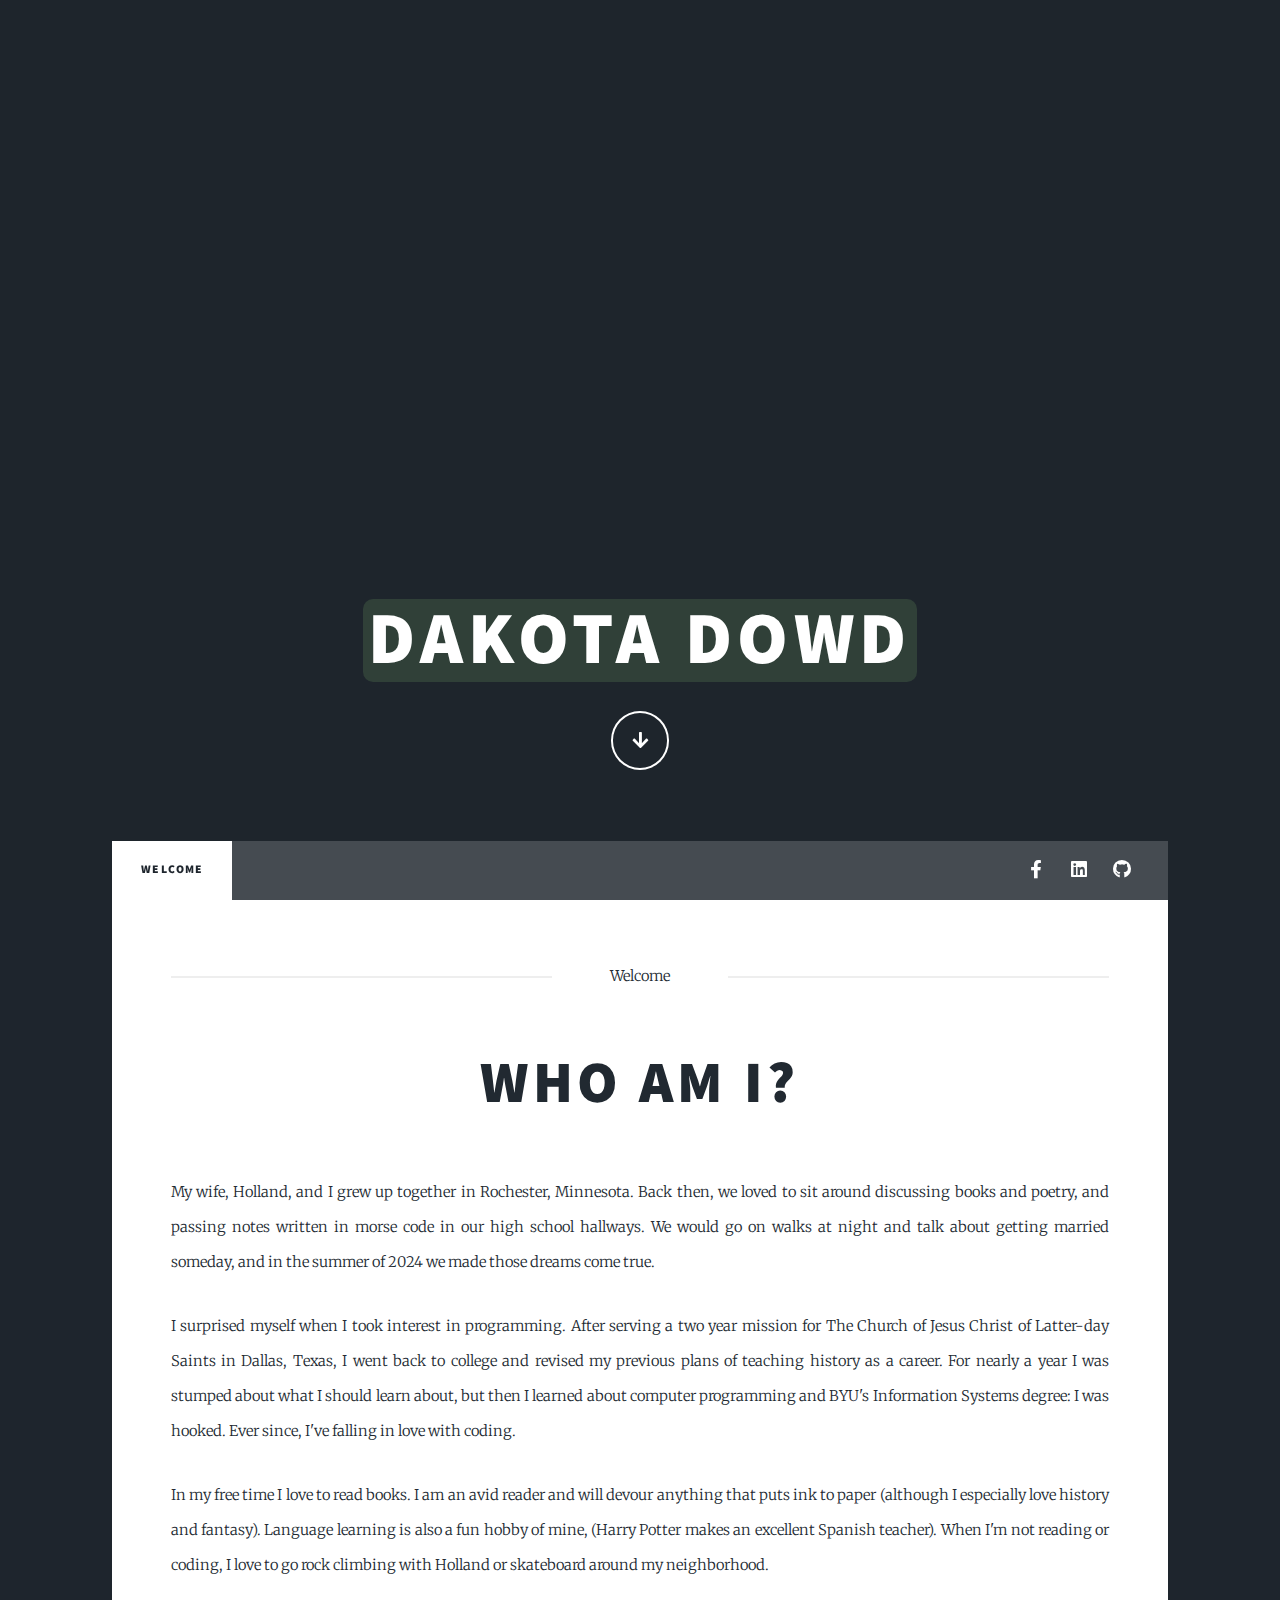
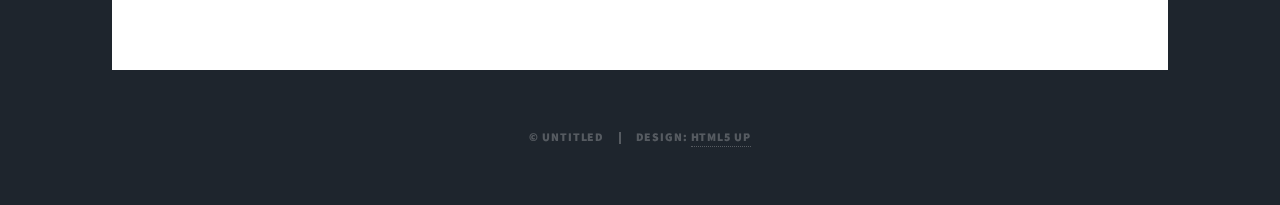
==== commit 685a1158: "Update index.html" ====
--- a/index.html
+++ b/index.html
@@ -69,7 +69,7 @@
 								<!-- <a href="#" class="image main"> -->
 									<!-- <img src="images/HomecomingPhoto.jpg" alt="" style="width: 250px; height: 250px; display: block; margin-left: auto; margin-right: auto;" /></a> -->
 
-								<p>I surprised myself when I took interest in programming. After serving a two year mission for The Church of Jesus Christ of Latter-day Saints in Dallas, Texas, I went back to college and revised my plans to teach history as a career. For nearly a year I was stumped about what I should learn about, but then I learned about computer programming and BYU's Information Systems degree: I was hooked. Ever since, I've falling in love with coding.</p>
+								<p>I surprised myself when I took interest in programming. After serving a two year mission for The Church of Jesus Christ of Latter-day Saints in Dallas, Texas, I went back to college and revised my previous plans of teaching history as a career. For nearly a year I was stumped about what I should learn about, but then I learned about computer programming and BYU's Information Systems degree: I was hooked. Ever since, I've falling in love with coding.</p>
 								
 								<!-- THIS IS A PICTURE OF BENJI AND ME IN CASE I WANT TO USE IT IN THE FUTURE -->
 								<!-- <p style="text-align: center;">(My best friend since childhood, Benji, who introduced me to Information Systems)</p> -->
@@ -241,4 +241,4 @@
 			<script src="assets/js/main.js"></script>
 
 	</body>
-</html>+</html>
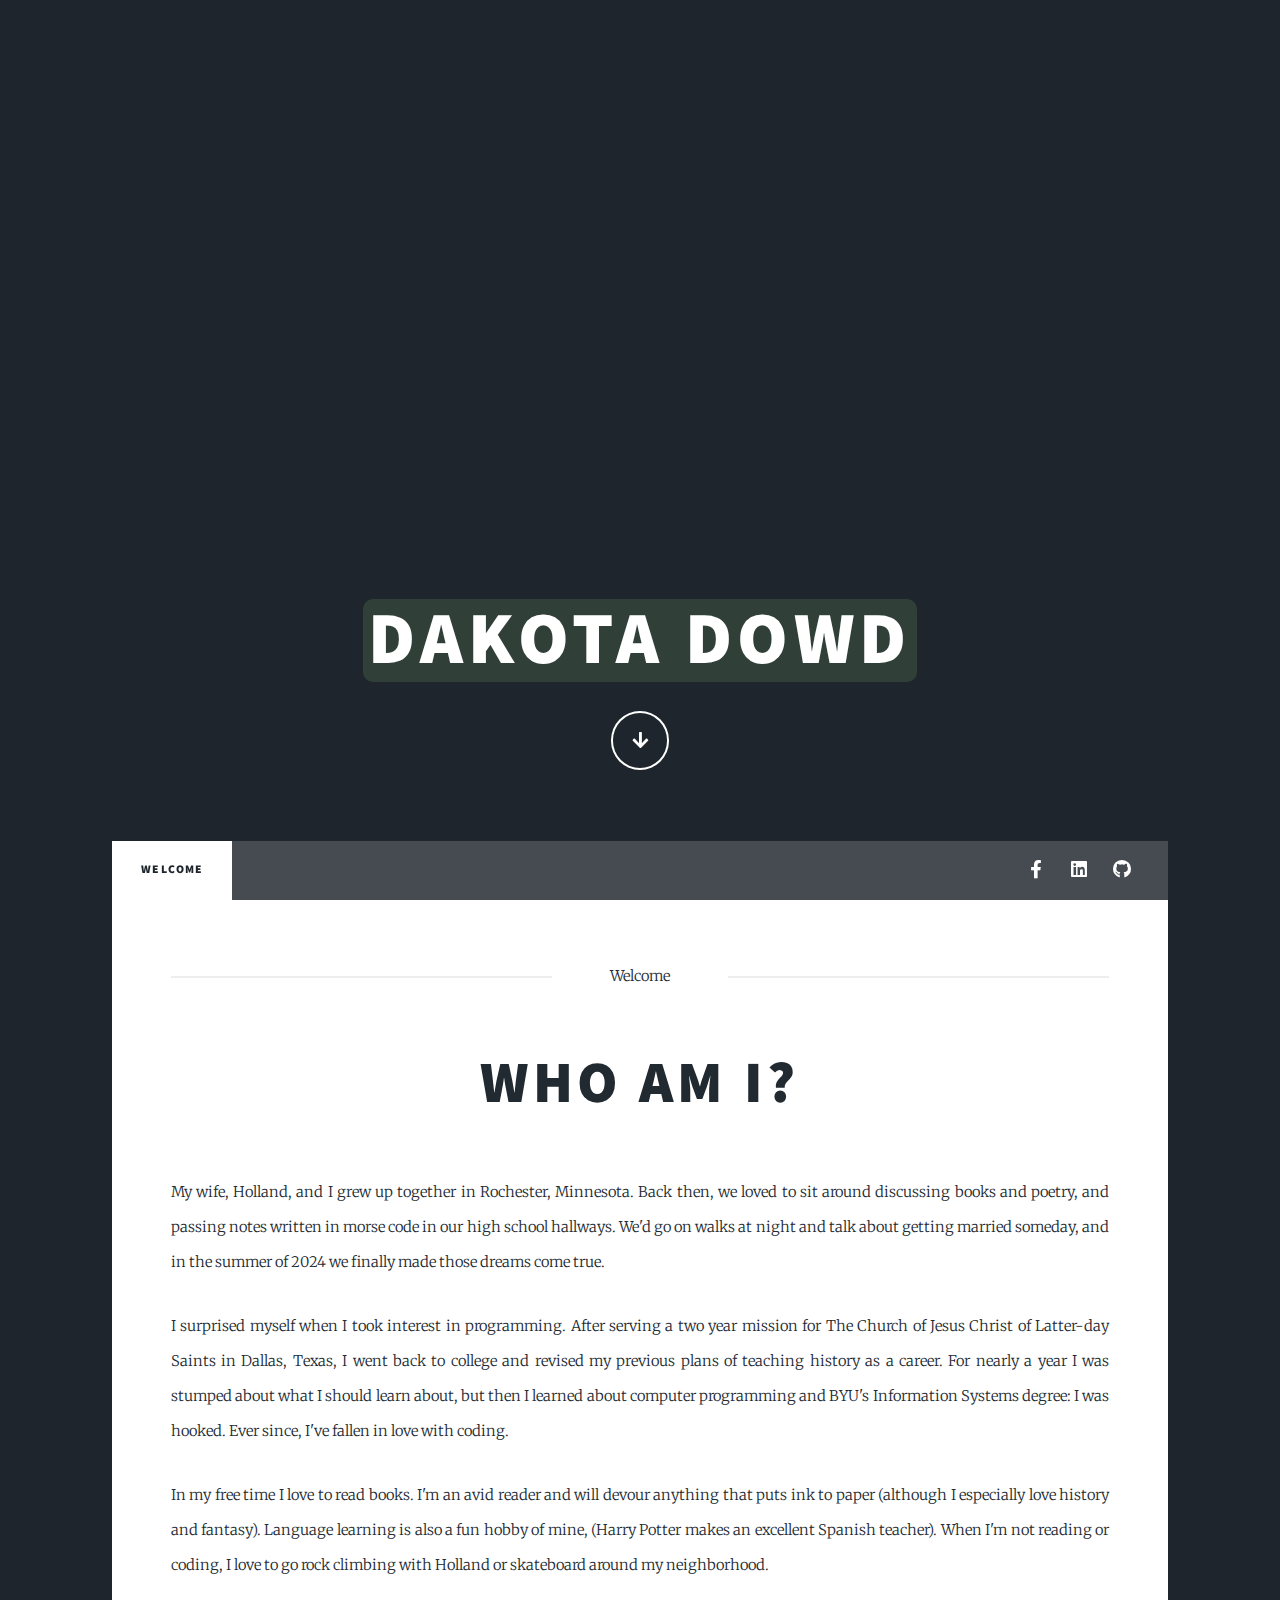
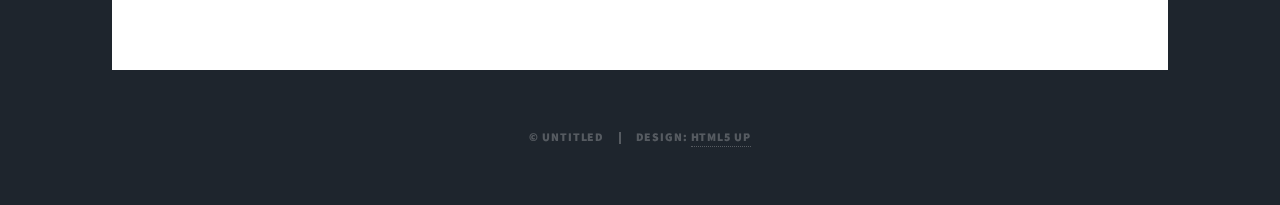
==== commit 56a9c379: "Grammar Update" ====
--- a/index.html
+++ b/index.html
@@ -58,25 +58,25 @@
 							<article class="post featured">
 								<header class="major">
 									<span class="date">Welcome</span>
-									<h2><a href="#">Who Am I?</a></h2>
+									<h2><a href="https://dakota-dowd.github.io/My_Website/">Who Am I?</a></h2>
 									
 								</header>
 								
 								
-								<p>My wife, Holland, and I grew up together in Rochester, Minnesota. Back then, we loved to sit around discussing books and poetry, and passing notes written in morse code in our high school hallways. We would go on walks at night and talk about getting married someday, and in the summer of 2024 we made those dreams come true.</p>
+								<p>My wife, Holland, and I grew up together in Rochester, Minnesota. Back then, we loved to sit around discussing books and poetry, and passing notes written in morse code in our high school hallways. We'd go on walks at night and talk about getting married someday, and in the summer of 2024 we finally made those dreams come true.</p>
 								<!-- THIS IS A PICTURE OF HOLLAND AND ME IN CASE I WANT TO USE IT IN THE FUTURE -->
 								<!-- <p style="text-align: center;">(This is us in our Sophomore year Homecoming)</p> -->
 								<!-- <a href="#" class="image main"> -->
 									<!-- <img src="images/HomecomingPhoto.jpg" alt="" style="width: 250px; height: 250px; display: block; margin-left: auto; margin-right: auto;" /></a> -->
 
-								<p>I surprised myself when I took interest in programming. After serving a two year mission for The Church of Jesus Christ of Latter-day Saints in Dallas, Texas, I went back to college and revised my previous plans of teaching history as a career. For nearly a year I was stumped about what I should learn about, but then I learned about computer programming and BYU's Information Systems degree: I was hooked. Ever since, I've falling in love with coding.</p>
+								<p>I surprised myself when I took interest in programming. After serving a two year mission for The Church of Jesus Christ of Latter-day Saints in Dallas, Texas, I went back to college and revised my previous plans of teaching history as a career. For nearly a year I was stumped about what I should learn about, but then I learned about computer programming and BYU's Information Systems degree: I was hooked. Ever since, I've fallen in love with coding.</p>
 								
 								<!-- THIS IS A PICTURE OF BENJI AND ME IN CASE I WANT TO USE IT IN THE FUTURE -->
 								<!-- <p style="text-align: center;">(My best friend since childhood, Benji, who introduced me to Information Systems)</p> -->
 								<!-- <a href="#" class="image main"> -->
 									<!-- <img src="images/Benji_and_me.jpg" alt="" style="width: 250px; height: 250px; display: block; margin-left: auto; margin-right: auto;" /></a> -->
 								
-									<p>In my free time I love to read books. I am an avid reader and will devour anything that puts ink to paper (although I especially love history and fantasy). Language learning is also a fun hobby of mine, (Harry Potter makes an excellent Spanish teacher). When I'm not reading or coding, I love to go rock climbing with Holland or skateboard around my neighborhood.</p>
+									<p>In my free time I love to read books. I'm an avid reader and will devour anything that puts ink to paper (although I especially love history and fantasy). Language learning is also a fun hobby of mine, (Harry Potter makes an excellent Spanish teacher). When I'm not reading or coding, I love to go rock climbing with Holland or skateboard around my neighborhood.</p>
 								<!-- <ul class="actions special">
 									<li><a href="#" class="button large">Full Story</a></li>
 								</ul> -->
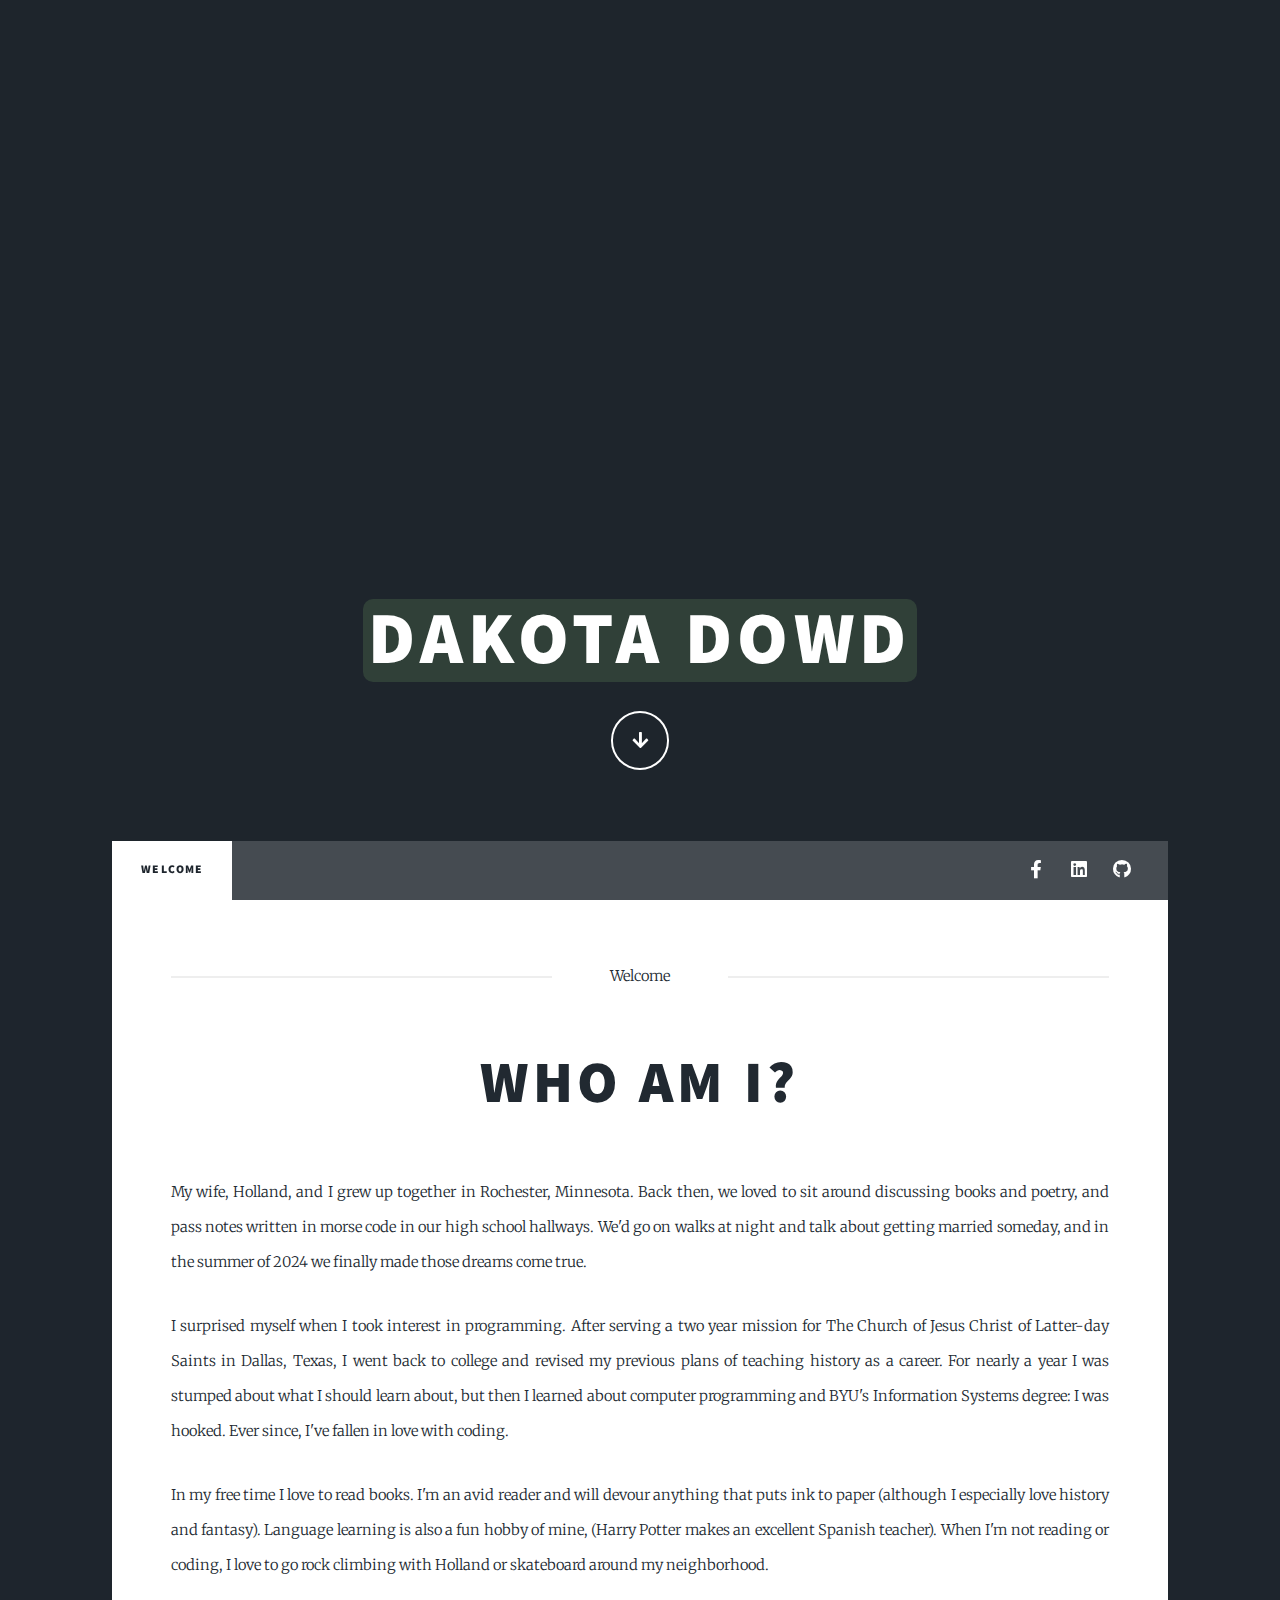
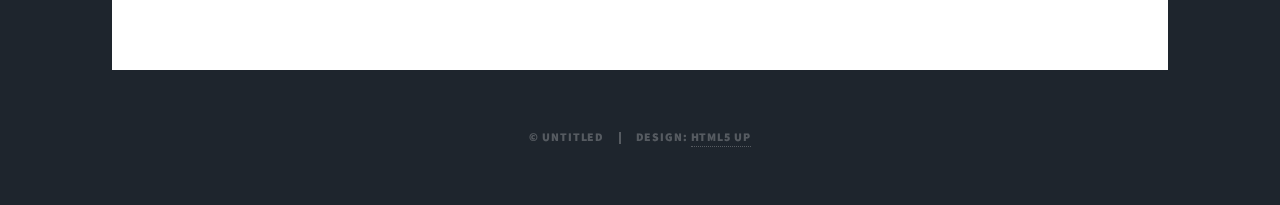
==== commit 24c341e4: "Pass Update" ====
--- a/index.html
+++ b/index.html
@@ -63,7 +63,7 @@
 								</header>
 								
 								
-								<p>My wife, Holland, and I grew up together in Rochester, Minnesota. Back then, we loved to sit around discussing books and poetry, and passing notes written in morse code in our high school hallways. We'd go on walks at night and talk about getting married someday, and in the summer of 2024 we finally made those dreams come true.</p>
+								<p>My wife, Holland, and I grew up together in Rochester, Minnesota. Back then, we loved to sit around discussing books and poetry, and pass notes written in morse code in our high school hallways. We'd go on walks at night and talk about getting married someday, and in the summer of 2024 we finally made those dreams come true.</p>
 								<!-- THIS IS A PICTURE OF HOLLAND AND ME IN CASE I WANT TO USE IT IN THE FUTURE -->
 								<!-- <p style="text-align: center;">(This is us in our Sophomore year Homecoming)</p> -->
 								<!-- <a href="#" class="image main"> -->
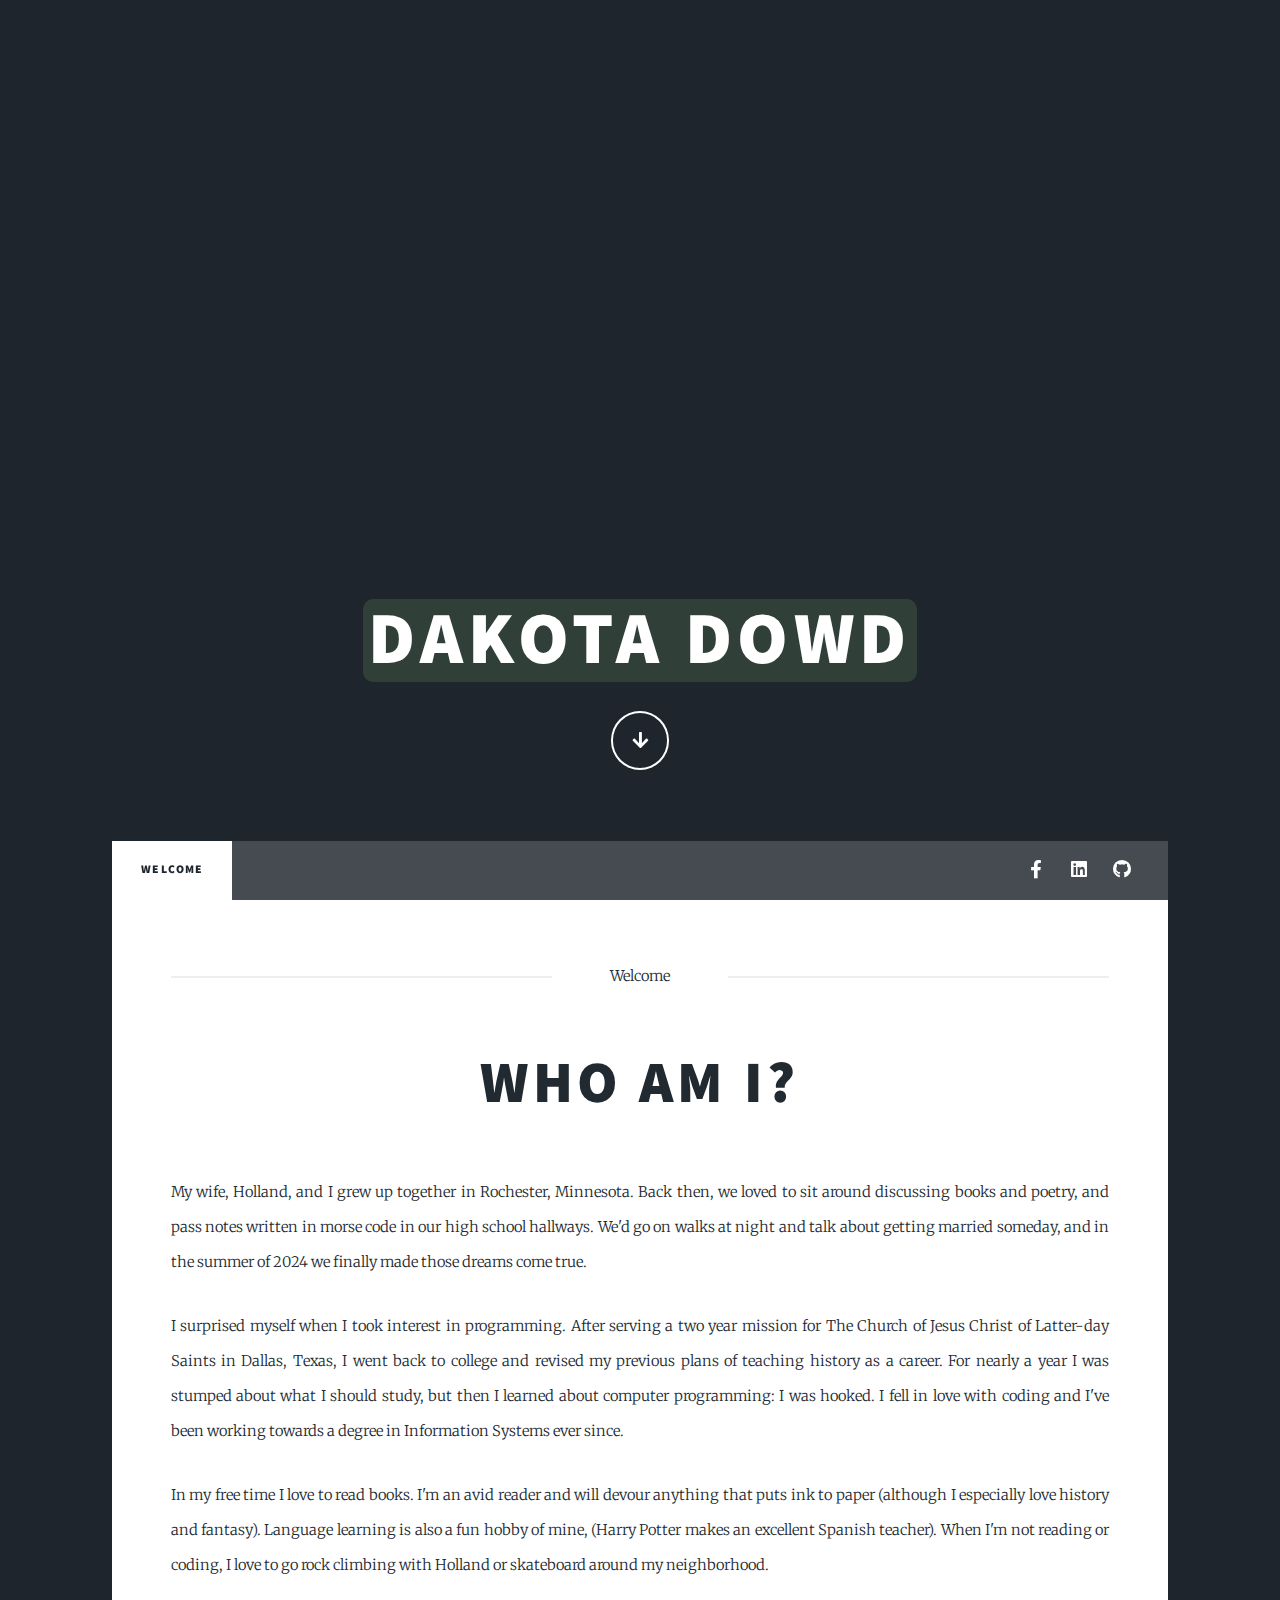
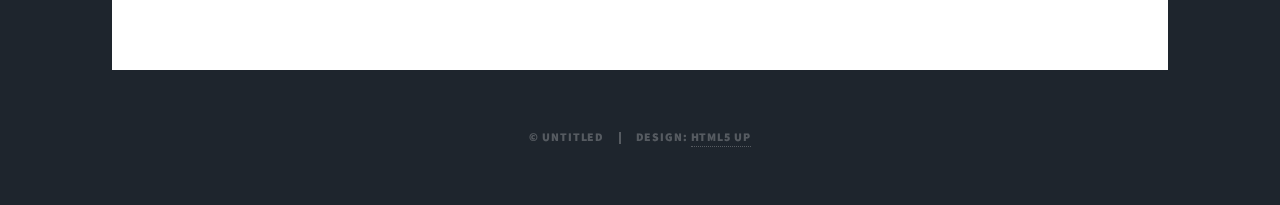
==== commit 46c51f97: "Degree" ====
--- a/index.html
+++ b/index.html
@@ -69,7 +69,7 @@
 								<!-- <a href="#" class="image main"> -->
 									<!-- <img src="images/HomecomingPhoto.jpg" alt="" style="width: 250px; height: 250px; display: block; margin-left: auto; margin-right: auto;" /></a> -->
 
-								<p>I surprised myself when I took interest in programming. After serving a two year mission for The Church of Jesus Christ of Latter-day Saints in Dallas, Texas, I went back to college and revised my previous plans of teaching history as a career. For nearly a year I was stumped about what I should learn about, but then I learned about computer programming and BYU's Information Systems degree: I was hooked. Ever since, I've fallen in love with coding.</p>
+								<p>I surprised myself when I took interest in programming. After serving a two year mission for The Church of Jesus Christ of Latter-day Saints in Dallas, Texas, I went back to college and revised my previous plans of teaching history as a career. For nearly a year I was stumped about what I should study, but then I learned about computer programming: I was hooked. I fell in love with coding and I've been working towards a degree in Information Systems ever since.</p>
 								
 								<!-- THIS IS A PICTURE OF BENJI AND ME IN CASE I WANT TO USE IT IN THE FUTURE -->
 								<!-- <p style="text-align: center;">(My best friend since childhood, Benji, who introduced me to Information Systems)</p> -->
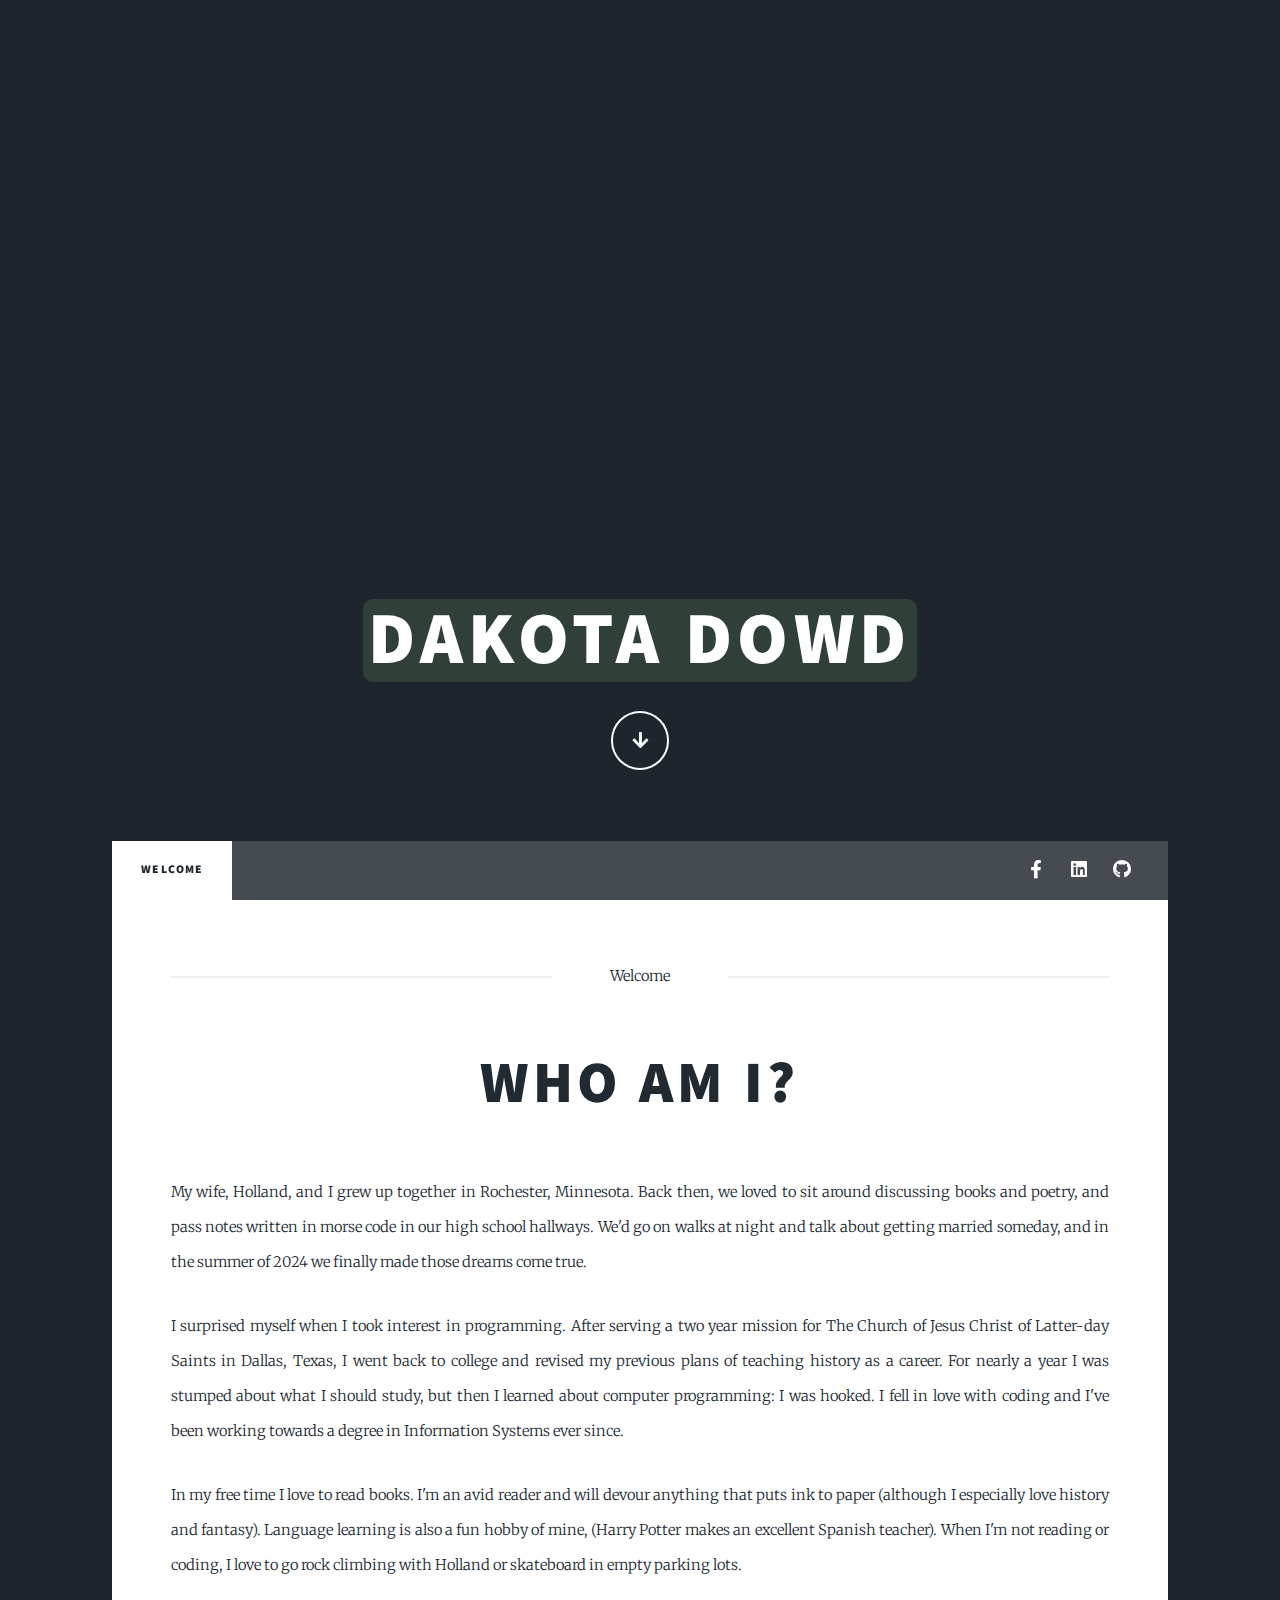
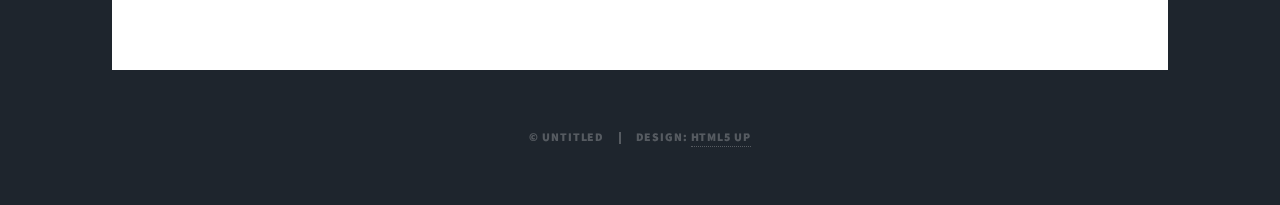
==== commit f81bbf0d: "Parking Lots" ====
--- a/index.html
+++ b/index.html
@@ -76,7 +76,7 @@
 								<!-- <a href="#" class="image main"> -->
 									<!-- <img src="images/Benji_and_me.jpg" alt="" style="width: 250px; height: 250px; display: block; margin-left: auto; margin-right: auto;" /></a> -->
 								
-									<p>In my free time I love to read books. I'm an avid reader and will devour anything that puts ink to paper (although I especially love history and fantasy). Language learning is also a fun hobby of mine, (Harry Potter makes an excellent Spanish teacher). When I'm not reading or coding, I love to go rock climbing with Holland or skateboard around my neighborhood.</p>
+									<p>In my free time I love to read books. I'm an avid reader and will devour anything that puts ink to paper (although I especially love history and fantasy). Language learning is also a fun hobby of mine, (Harry Potter makes an excellent Spanish teacher). When I'm not reading or coding, I love to go rock climbing with Holland or skateboard in empty parking lots.</p>
 								<!-- <ul class="actions special">
 									<li><a href="#" class="button large">Full Story</a></li>
 								</ul> -->
